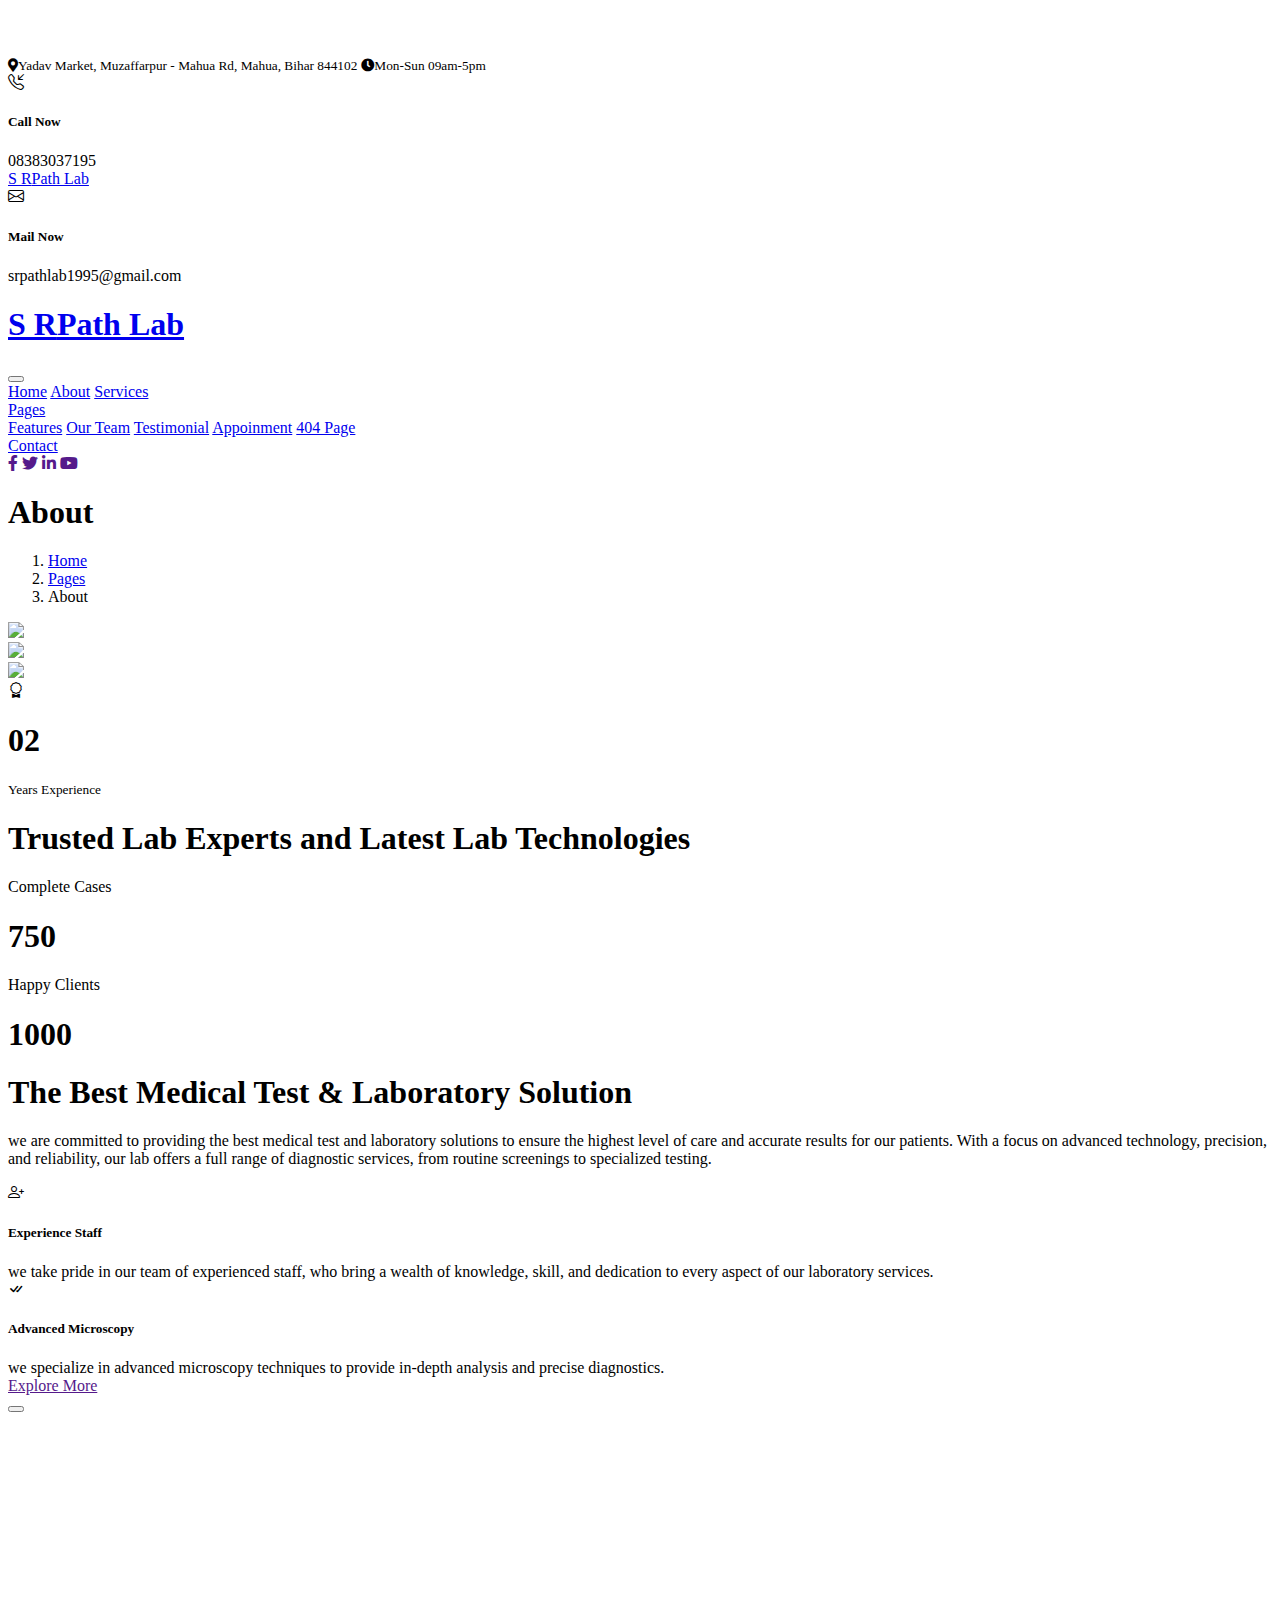
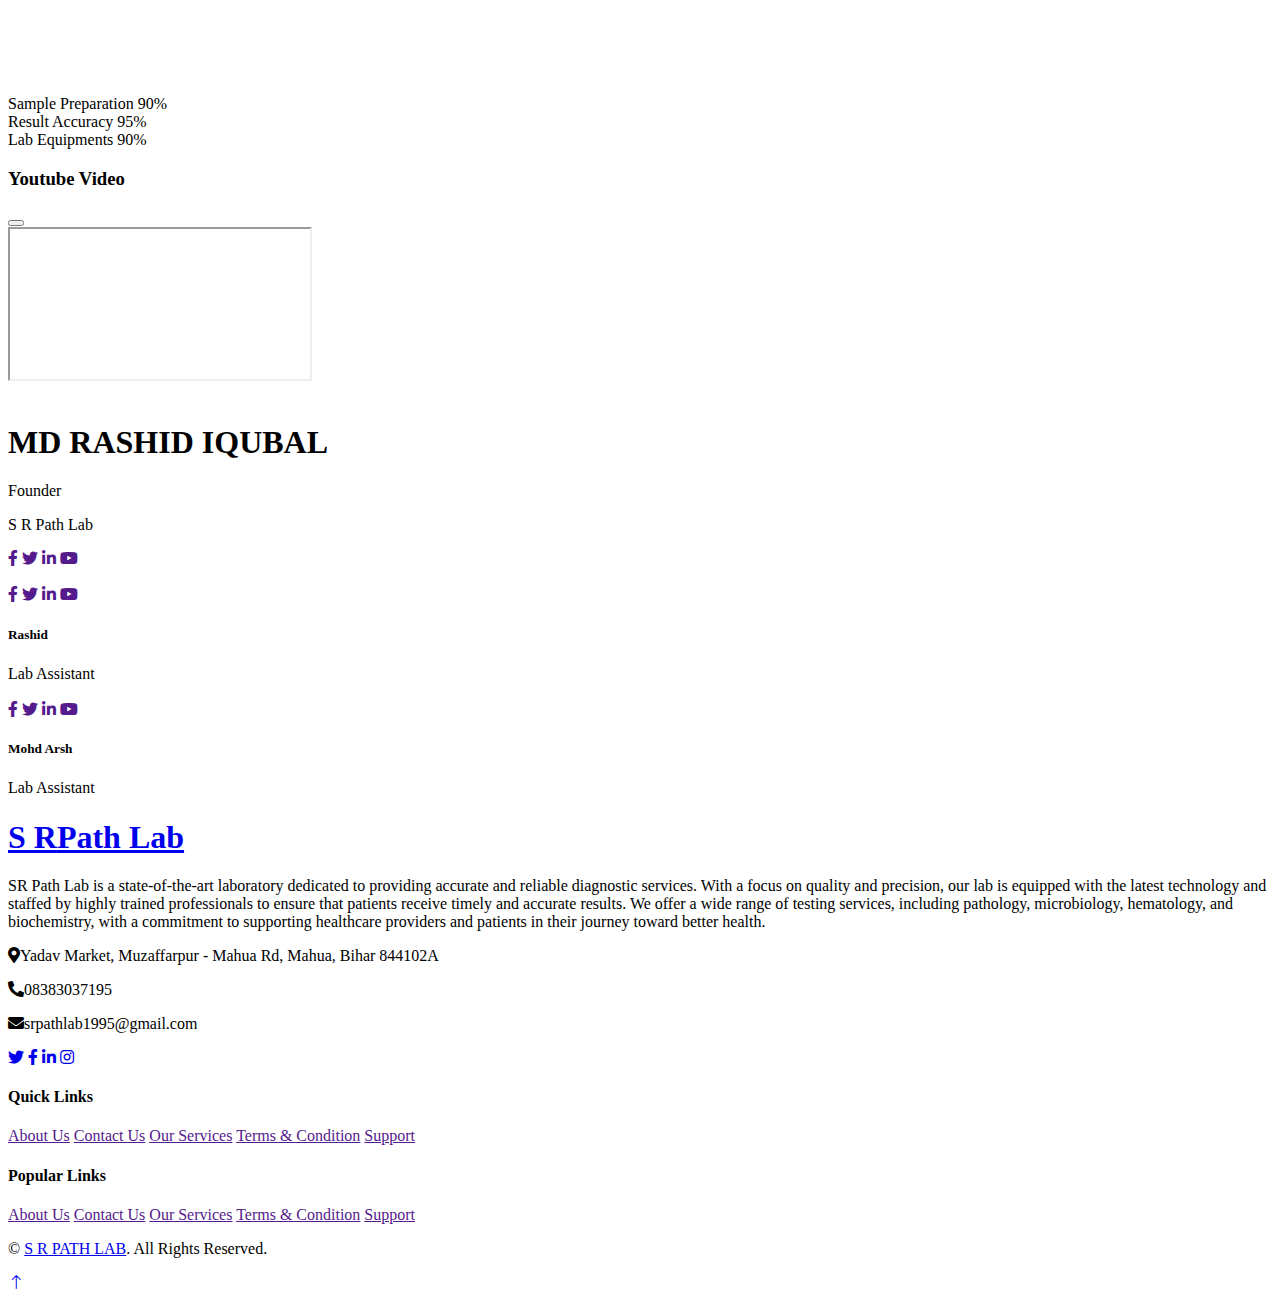
==== about.html @ c2db5947 "nav changes" ====
<!DOCTYPE html>
<html lang="en">

<head>
    <meta charset="utf-8">
    <title>S R Path Lab</title>
    <meta content="width=device-width, initial-scale=1.0" name="viewport">
    <meta content="" name="keywords">
    <meta content="" name="description">

    <!-- Favicon -->
    <link href="img/favicon.ico" rel="icon">

    <!-- Google Web Fonts -->
    <link rel="preconnect" href="https://fonts.googleapis.com">
    <link rel="preconnect" href="https://fonts.gstatic.com" crossorigin>
    <link href="https://fonts.googleapis.com/css2?family=Roboto:wght@400;500&family=Red+Rose:wght@600;700&display=swap"
        rel="stylesheet">

    <!-- Icon Font Stylesheet -->
    <link href="https://cdnjs.cloudflare.com/ajax/libs/font-awesome/5.10.0/css/all.min.css" rel="stylesheet">
    <link rel="stylesheet" href="https://cdn.jsdelivr.net/npm/bootstrap-icons@1.10.4/font/bootstrap-icons.css">

    <!-- Libraries Stylesheet -->
    <link href="lib/animate/animate.min.css" rel="stylesheet">
    <link href="lib/owlcarousel/assets/owl.carousel.min.css" rel="stylesheet">

    <!-- Customized Bootstrap Stylesheet -->
    <link href="css/bootstrap.min.css" rel="stylesheet">

    <!-- Template Stylesheet -->
    <link href="css/style.css" rel="stylesheet">
</head>

<body>
    <!-- Spinner Start -->
    <div id="spinner"
        class="show bg-white position-fixed translate-middle w-100 vh-100 top-50 start-50 d-flex align-items-center justify-content-center">
        <div class="spinner-border text-primary" role="status" style="width: 3rem; height: 3rem;"></div>
    </div>
    <!-- Spinner End -->


    <!-- Topbar Start -->
    <div class="container-fluid py-2 d-none d-lg-flex">
        <div class="container">
            <div class="d-flex justify-content-between">
                <div>
                    <small class="me-3"><i class="fa fa-map-marker-alt me-2"></i>Yadav Market, Muzaffarpur - Mahua Rd, Mahua, Bihar 844102</small>
                    <small class="me-3"><i class="fa fa-clock me-2"></i>Mon-Sun 09am-5pm</small>
                </div>

            </div>
        </div>
    </div>
    <!-- Topbar End -->


    <!-- Brand Start -->
    <div class="container-fluid bg-primary text-white pt-4 pb-5 d-none d-lg-flex">
        <div class="container pb-2">
            <div class="d-flex align-items-center justify-content-between">
                <div class="d-flex">
                    <i class="bi bi-telephone-inbound fs-2"></i>
                    <div class="ms-3">
                        <h5 class="text-white mb-0">Call Now</h5>
                        <span>08383037195</span>
                    </div>
                </div>
                <a href="index.html" class="h1 text-white mb-0">S R<span class="text-dark">Path Lab</span></a>
                <div class="d-flex">
                    <i class="bi bi-envelope fs-2"></i>
                    <div class="ms-3">
                        <h5 class="text-white mb-0">Mail Now</h5>
                        <span>srpathlab1995@gmail.com</span>
                    </div>
                </div>
            </div>
        </div>
    </div>
    <!-- Brand End -->


    <!-- Navbar Start -->
    <div class="container-fluid sticky-top">
        <div class="container">
            <nav class="navbar navbar-expand-lg navbar-light bg-white py-lg-0 px-lg-3">
                <a href="index.html" class="navbar-brand d-lg-none">
                    <h1 class="text-primary m-0">S R<span class="text-dark">Path Lab</span></h1>
                </a>
                <button type="button" class="navbar-toggler me-0" data-bs-toggle="collapse"
                        data-bs-target="#navbarCollapse">
                    <span class="navbar-toggler-icon"></span>
                </button>
                <div class="collapse navbar-collapse" id="navbarCollapse">
                    <div class="navbar-nav">
                        <a href="index.html" class="nav-item nav-link active">Home</a>
                        <a href="about.html" class="nav-item nav-link">About</a>
                        <a href="service.html" class="nav-item nav-link">Services</a>
                        <div class="nav-item dropdown">
                            <a href="#" class="nav-link dropdown-toggle" data-bs-toggle="dropdown">Pages</a>
                            <div class="dropdown-menu bg-light m-0">
                                <a href="feature.html" class="dropdown-item">Features</a>
                                <a href="team.html" class="dropdown-item">Our Team</a>
                                <a href="testimonial.html" class="dropdown-item">Testimonial</a>
                                <a href="appoinment.html" class="dropdown-item">Appoinment</a>
                                <a href="404.html" class="dropdown-item">404 Page</a>
                            </div>
                        </div>
                        <a href="contact.html" class="nav-item nav-link">Contact</a>
                    </div>
                    <div class="ms-auto d-none d-lg-flex">
                        <a class="btn btn-sm-square btn-primary ms-2" href=""><i class="fab fa-facebook-f"></i></a>
                        <a class="btn btn-sm-square btn-primary ms-2" href=""><i class="fab fa-twitter"></i></a>
                        <a class="btn btn-sm-square btn-primary ms-2" href=""><i class="fab fa-linkedin-in"></i></a>
                        <a class="btn btn-sm-square btn-primary ms-2" href=""><i class="fab fa-youtube"></i></a>
                    </div>
                </div>
            </nav>
        </div>
    </div>
    <!-- Navbar End -->



    <!-- Page Header Start -->
    <div class="container-fluid page-header py-5 mb-5 wow fadeIn" data-wow-delay="0.1s">
        <div class="container text-center py-5 mt-4">
            <h1 class="display-2 text-white mb-3 animated slideInDown">About</h1>
            <nav aria-label="breadcrumb animated slideInDown">
                <ol class="breadcrumb justify-content-center mb-0">
                    <li class="breadcrumb-item"><a href="#">Home</a></li>
                    <li class="breadcrumb-item"><a href="#">Pages</a></li>
                    <li class="breadcrumb-item" aria-current="page">About</li>
                </ol>
            </nav>
        </div>
    </div>
    <!-- Page Header End -->


    <!-- About Start -->
    <div class="container-fluid py-5">
        <div class="container">
            <div class="row g-5">
                <div class="col-lg-6 wow fadeIn" data-wow-delay="0.1s">
                    <div class="row g-0">
                        <div class="col-6">
                            <img class="img-fluid" src="img/about-1.jpg">
                        </div>
                        <div class="col-6">
                            <img class="img-fluid" src="img/about-2.jpg">
                        </div>
                        <div class="col-6">
                            <img class="img-fluid" src="img/about-3.jpg">
                        </div>
                        <div class="col-6">
                            <div class="bg-primary w-100 h-100 mt-n5 ms-n5 d-flex flex-column align-items-center justify-content-center">
                                <div class="icon-box-light">
                                    <i class="bi bi-award text-dark"></i>
                                </div>
                                <h1 class="display-1 text-white mb-0" data-toggle="counter-up">02</h1>
                                <small class="fs-5 text-white">Years Experience</small>
                            </div>
                        </div>
                    </div>
                </div>
                <div class="col-lg-6 wow fadeIn" data-wow-delay="0.5s">
                    <h1 class="display-6 mb-4">Trusted Lab Experts and Latest Lab Technologies</h1>

                    <div class="row g-4 g-sm-5 justify-content-center">

                    </div>
                    <div class="col-sm-6 text-start">
                        <div class="about-fact btn-square flex-column rounded-circle bg-secondary me-sm-auto">
                            <p class="text-white mb-0">Complete Cases</p>
                            <h1 class="text-white mb-0" data-toggle="counter-up">750</h1>
                        </div>
                    </div>
                    <div class="col-sm-6">
                        <div class="about-fact mt-n130 btn-square flex-column rounded-circle bg-dark mx-sm-auto">
                            <p class="text-white mb-0">Happy Clients</p>
                            <h1 class="text-white mb-0" data-toggle="counter-up">1000</h1>
                        </div>
                    </div>
                </div>
            </div>
        </div>
    </div>
    </div>
    <!-- About End -->


    <!-- Features Start -->
    <div class="container-fluid feature mt-5 wow fadeInUp" data-wow-delay="0.1s">
        <div class="container">
            <div class="row g-0">
                <div class="col-lg-6 pt-lg-5">
                    <div class="bg-white p-5 mt-lg-5">
                        <h1 class="display-6 mb-4 wow fadeIn" data-wow-delay="0.3s">The Best Medical Test & Laboratory Solution</h1>
                        <p class="mb-4 wow fadeIn" data-wow-delay="0.4s"> we are committed to providing the best medical test and laboratory solutions to ensure the highest level of care and accurate results for our patients. With a focus on advanced technology, precision, and reliability, our lab offers a full range of diagnostic services, from routine screenings to specialized testing. </p>
                        <div class="row g-5 pt-2 mb-5">
                            <div class="col-sm-6 wow fadeIn" data-wow-delay="0.3s">
                                <div class="icon-box-primary mb-4">
                                    <i class="bi bi-person-plus text-dark"></i>
                                </div>
                                <h5 class="mb-3">Experience Staff</h5>
                                <span> we take pride in our team of experienced staff, who bring a wealth of knowledge, skill, and dedication to every aspect of our laboratory services. </span>
                            </div>
                            <div class="col-sm-6 wow fadeIn" data-wow-delay="0.4s">
                                <div class="icon-box-primary mb-4">
                                    <i class="bi bi-check-all text-dark"></i>
                                </div>
                                <h5 class="mb-3">Advanced Microscopy</h5>
                                <span>we specialize in advanced microscopy techniques to provide in-depth analysis and precise diagnostics. </span>
                            </div>
                        </div>
                        <a class="btn btn-primary py-3 px-5 wow fadeIn" data-wow-delay="0.5s" href="">Explore More</a>
                    </div>
                </div>
                <div class="col-lg-6">
                    <div class="row h-100 align-items-end">
                        <div class="col-12 wow fadeIn" data-wow-delay="0.3s">
                            <div class="d-flex align-items-center justify-content-center" style="min-height: 300px;">
                                <button type="button" class="btn-play" data-bs-toggle="modal"
                                        data-src="https://www.youtube.com/embed/DWRcNpR6Kdc" data-bs-target="#videoModal">
                                    <span></span>
                                </button>
                            </div>
                        </div>
                        <div class="col-12">
                            <div class="bg-primary p-5">
                                <div class="experience mb-4 wow fadeIn" data-wow-delay="0.3s">
                                    <div class="d-flex justify-content-between mb-2">
                                        <span class="text-white">Sample Preparation</span>
                                        <span class="text-white">90%</span>
                                    </div>
                                    <div class="progress">
                                        <div class="progress-bar bg-dark" role="progressbar" aria-valuenow="90" aria-valuemin="0" aria-valuemax="100"></div>
                                    </div>
                                </div>
                                <div class="experience mb-4 wow fadeIn" data-wow-delay="0.4s">
                                    <div class="d-flex justify-content-between mb-2">
                                        <span class="text-white">Result Accuracy</span>
                                        <span class="text-white">95%</span>
                                    </div>
                                    <div class="progress">
                                        <div class="progress-bar bg-dark" role="progressbar" aria-valuenow="95" aria-valuemin="0" aria-valuemax="100"></div>
                                    </div>
                                </div>
                                <div class="experience mb-0 wow fadeIn" data-wow-delay="0.5s">
                                    <div class="d-flex justify-content-between mb-2">
                                        <span class="text-white">Lab Equipments</span>
                                        <span class="text-white">90%</span>
                                    </div>
                                    <div class="progress">
                                        <div class="progress-bar bg-dark" role="progressbar" aria-valuenow="90" aria-valuemin="0" aria-valuemax="100"></div>
                                    </div>
                                </div>
                            </div>
                        </div>
                    </div>
                </div>
            </div>
        </div>
    </div>
    <!-- Features End -->


    <!-- Video Modal Start -->
    <div class="modal modal-video fade" id="videoModal" tabindex="-1" aria-labelledby="exampleModalLabel"
        aria-hidden="true">
        <div class="modal-dialog">
            <div class="modal-content rounded-0">
                <div class="modal-header">
                    <h3 class="modal-title" id="exampleModalLabel">Youtube Video</h3>
                    <button type="button" class="btn-close" data-bs-dismiss="modal" aria-label="Close"></button>
                </div>
                <div class="modal-body">
                    <!-- 16:9 aspect ratio -->
                    <div class="ratio ratio-16x9">
                        <iframe class="embed-responsive-item" src="" id="video" allowfullscreen
                            allowscriptaccess="always" allow="autoplay"></iframe>
                    </div>
                </div>
            </div>
        </div>
    </div>
    <!-- Video Modal End -->


    <!-- Team Start -->
    <div class="container-fluid container-team py-5">
        <div class="container pb-5">
            <div class="row g-5 align-items-center mb-5">
                <div class="col-md-6 wow fadeIn" data-wow-delay="0.3s">
                    <img class="img-fluid w-100" src="img/team-1.jpg" alt="">
                </div>
                <div class="col-md-6 wow fadeIn" data-wow-delay="0.5s">
                    <h1 class="display-6 mb-3">MD RASHID IQUBAL</h1>
                    <p class="mb-1">Founder</p>
                    <p class="mb-5">S R Path Lab </p>

                    <div class="d-flex">
                        <a class="btn btn-lg-square btn-primary me-2" href=""><i class="fab fa-facebook-f"></i></a>
                        <a class="btn btn-lg-square btn-primary me-2" href=""><i class="fab fa-twitter"></i></a>
                        <a class="btn btn-lg-square btn-primary me-2" href=""><i class="fab fa-linkedin-in"></i></a>
                        <a class="btn btn-lg-square btn-primary me-2" href=""><i class="fab fa-youtube"></i></a>
                    </div>
                </div>
            </div>
            <div class="row g-4">
                <div class="col-lg-3 col-md-6 wow fadeInUp" data-wow-delay="0.1s">
                    <div class="team-item">
                        <div class="position-relative overflow-hidden">
                            <img class="img-fluid w-100" src="img/team-2.jpg" alt="">
                            <div class="team-social">
                                <a class="btn btn-square btn-light mx-1" href=""><i class="fab fa-facebook-f"></i></a>
                                <a class="btn btn-square btn-light mx-1" href=""><i class="fab fa-twitter"></i></a>
                                <a class="btn btn-square btn-light mx-1" href=""><i class="fab fa-linkedin-in"></i></a>
                                <a class="btn btn-square btn-light mx-1" href=""><i class="fab fa-youtube"></i></a>
                            </div>
                        </div>
                        <div class="text-center p-4">
                            <h5 class="mb-1">Rashid</h5>
                            <span>Lab Assistant</span>
                        </div>
                    </div>
                </div>
                <div class="col-lg-3 col-md-6 wow fadeInUp" data-wow-delay="0.3s">
                    <div class="team-item">
                        <div class="position-relative overflow-hidden">
                            <img class="img-fluid w-100" src="img/team-3.jpg" alt="">
                            <div class="team-social">
                                <a class="btn btn-square btn-light mx-1" href=""><i class="fab fa-facebook-f"></i></a>
                                <a class="btn btn-square btn-light mx-1" href=""><i class="fab fa-twitter"></i></a>
                                <a class="btn btn-square btn-light mx-1" href=""><i class="fab fa-linkedin-in"></i></a>
                                <a class="btn btn-square btn-light mx-1" href=""><i class="fab fa-youtube"></i></a>
                            </div>
                        </div>
                        <div class="text-center p-4">
                            <h5 class="mb-1">Mohd Arsh</h5>
                            <span>Lab Assistant</span>
                        </div>
                    </div>
                </div>


            </div>
        </div>
    </div>
    </div>
    </div>
    <!-- Team End -->


    <!-- Footer Start -->
    <div class="container-fluid footer position-relative bg-dark text-white-50 py-5 wow fadeIn" data-wow-delay="0.1s">
        <div class="container">
            <div class="row g-5 py-5">
                <div class="col-lg-6 pe-lg-5">
                    <a href="index.html" class="navbar-brand">
                        <h1 class="h1 text-primary mb-0">S R<span class="text-white">Path Lab</span></h1>
                    </a>
                    <p class="fs-5 mb-4">SR Path Lab is a state-of-the-art laboratory dedicated to providing accurate and reliable diagnostic services. With a focus on quality and precision, our lab is equipped with the latest technology and staffed by highly trained professionals to ensure that patients receive timely and accurate results. We offer a wide range of testing services, including pathology, microbiology, hematology, and biochemistry, with a commitment to supporting healthcare providers and patients in their journey toward better health.</p>
                    <p><i class="fa fa-map-marker-alt me-2"></i>Yadav Market, Muzaffarpur - Mahua Rd, Mahua, Bihar 844102A</p>
                    <p><i class="fa fa-phone-alt me-2"></i>08383037195</p>
                    <p><i class="fa fa-envelope me-2"></i>srpathlab1995@gmail.com</p>
                    <div class="d-flex mt-4">
                        <a class="btn btn-lg-square btn-primary me-2" href="#"><i class="fab fa-twitter"></i></a>
                        <a class="btn btn-lg-square btn-primary me-2" href="#"><i class="fab fa-facebook-f"></i></a>
                        <a class="btn btn-lg-square btn-primary me-2" href="#"><i class="fab fa-linkedin-in"></i></a>
                        <a class="btn btn-lg-square btn-primary me-2" href="#"><i class="fab fa-instagram"></i></a>
                    </div>
                </div>
                <div class="col-lg-6 ps-lg-5">
                    <div class="row g-5">
                        <div class="col-sm-6">
                            <h4 class="text-light mb-4">Quick Links</h4>
                            <a class="btn btn-link" href="">About Us</a>
                            <a class="btn btn-link" href="">Contact Us</a>
                            <a class="btn btn-link" href="">Our Services</a>
                            <a class="btn btn-link" href="">Terms & Condition</a>
                            <a class="btn btn-link" href="">Support</a>
                        </div>
                        <div class="col-sm-6">
                            <h4 class="text-light mb-4">Popular Links</h4>
                            <a class="btn btn-link" href="">About Us</a>
                            <a class="btn btn-link" href="">Contact Us</a>
                            <a class="btn btn-link" href="">Our Services</a>
                            <a class="btn btn-link" href="">Terms & Condition</a>
                            <a class="btn btn-link" href="">Support</a>
                        </div>

                    </div>
                </div>
            </div>
        </div>
    </div>
    </div>
    </div>
    <!-- Footer End -->


    <!-- Copyright Start -->
    <div class="container-fluid copyright bg-dark text-white-50 py-4">
        <div class="container">
            <div class="row">
                <div class="col-md-6 text-center text-md-start">
                    <p class="mb-0">&copy; <a href="#">S R PATH LAB</a>. All Rights Reserved.</p>
                </div>

            </div>
        </div>
    </div>
    <!-- Copyright End -->


    <!-- Back to Top -->
    <a href="#" class="btn btn-lg btn-primary btn-lg-square rounded-circle back-to-top"><i class="bi bi-arrow-up"></i></a>


    <!-- JavaScript Libraries -->
    <script src="https://ajax.googleapis.com/ajax/libs/jquery/3.6.1/jquery.min.js"></script>
    <script src="https://cdn.jsdelivr.net/npm/bootstrap@5.0.0/dist/js/bootstrap.bundle.min.js"></script>
    <script src="lib/wow/wow.min.js"></script>
    <script src="lib/easing/easing.min.js"></script>
    <script src="lib/waypoints/waypoints.min.js"></script>
    <script src="lib/counterup/counterup.min.js"></script>
    <script src="lib/owlcarousel/owl.carousel.min.js"></script>

    <!-- Template Javascript -->
    <script src="js/main.js"></script>
</body>

</html>
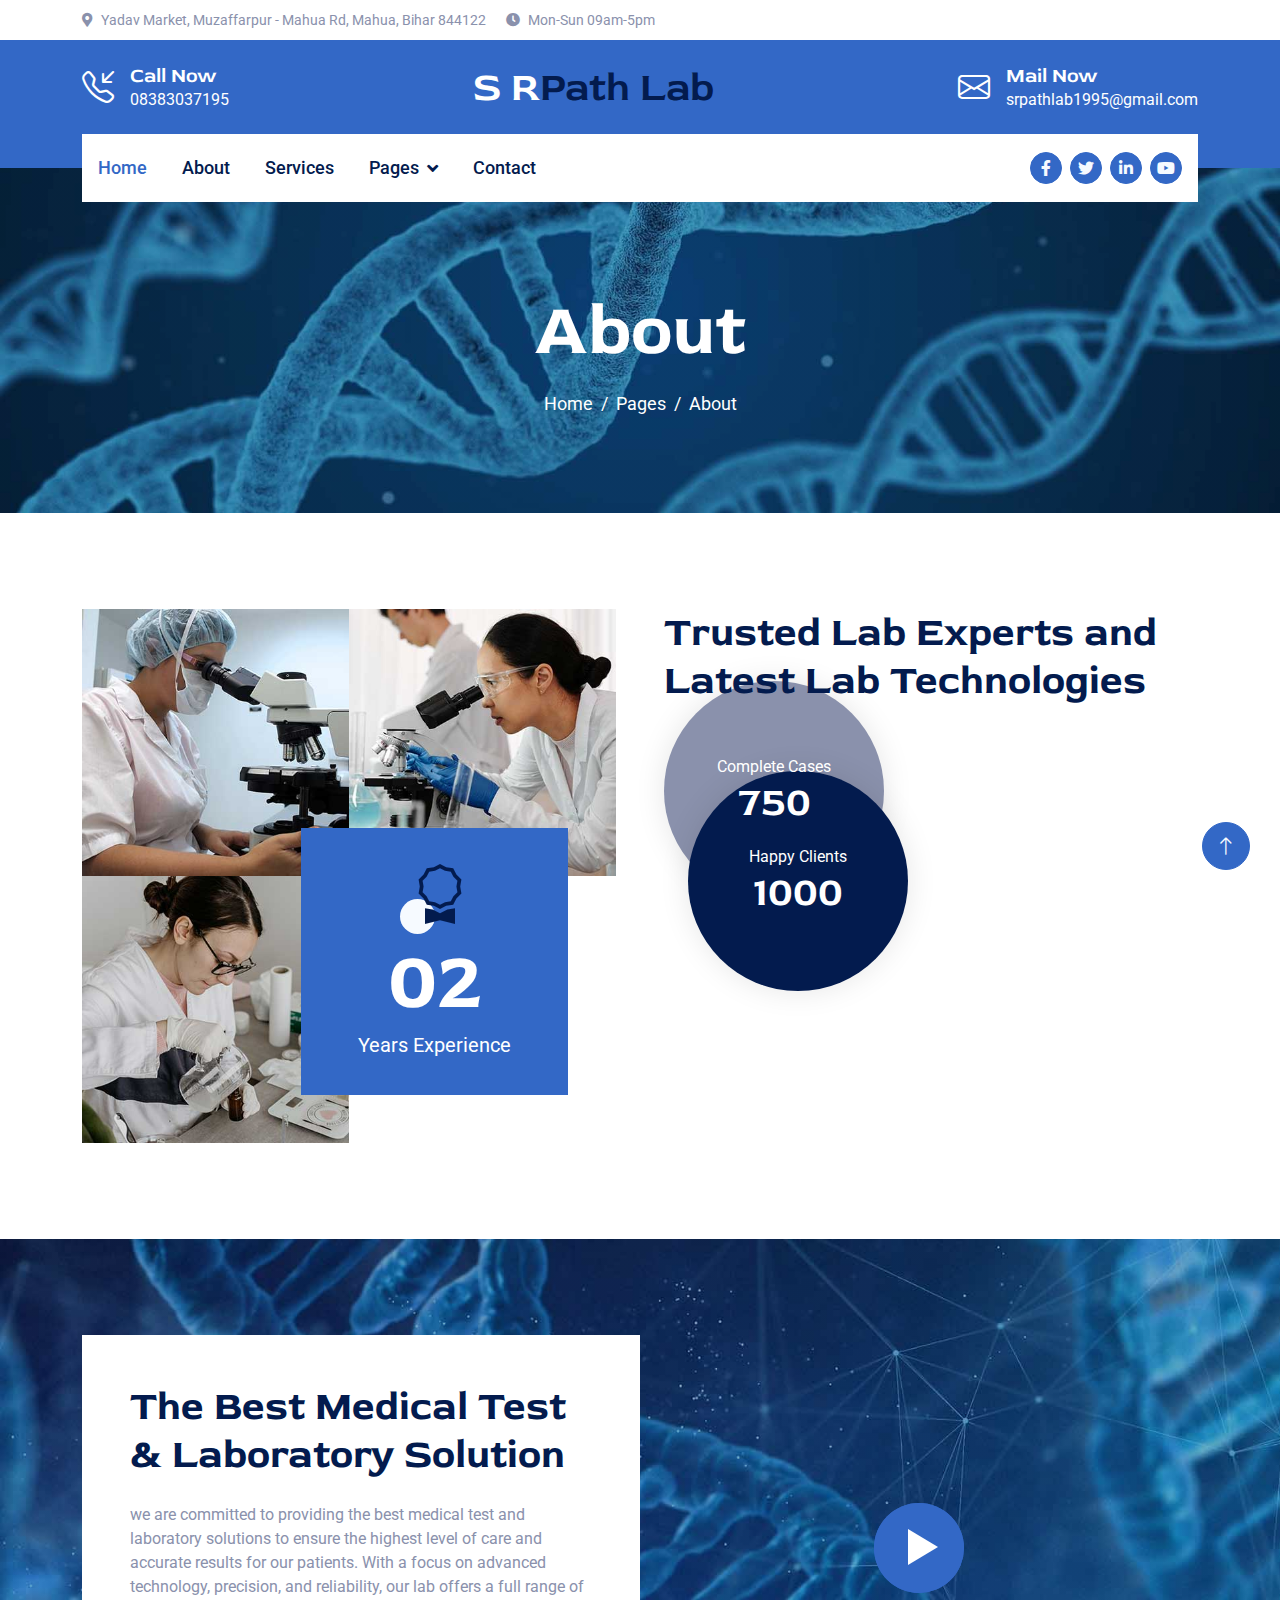
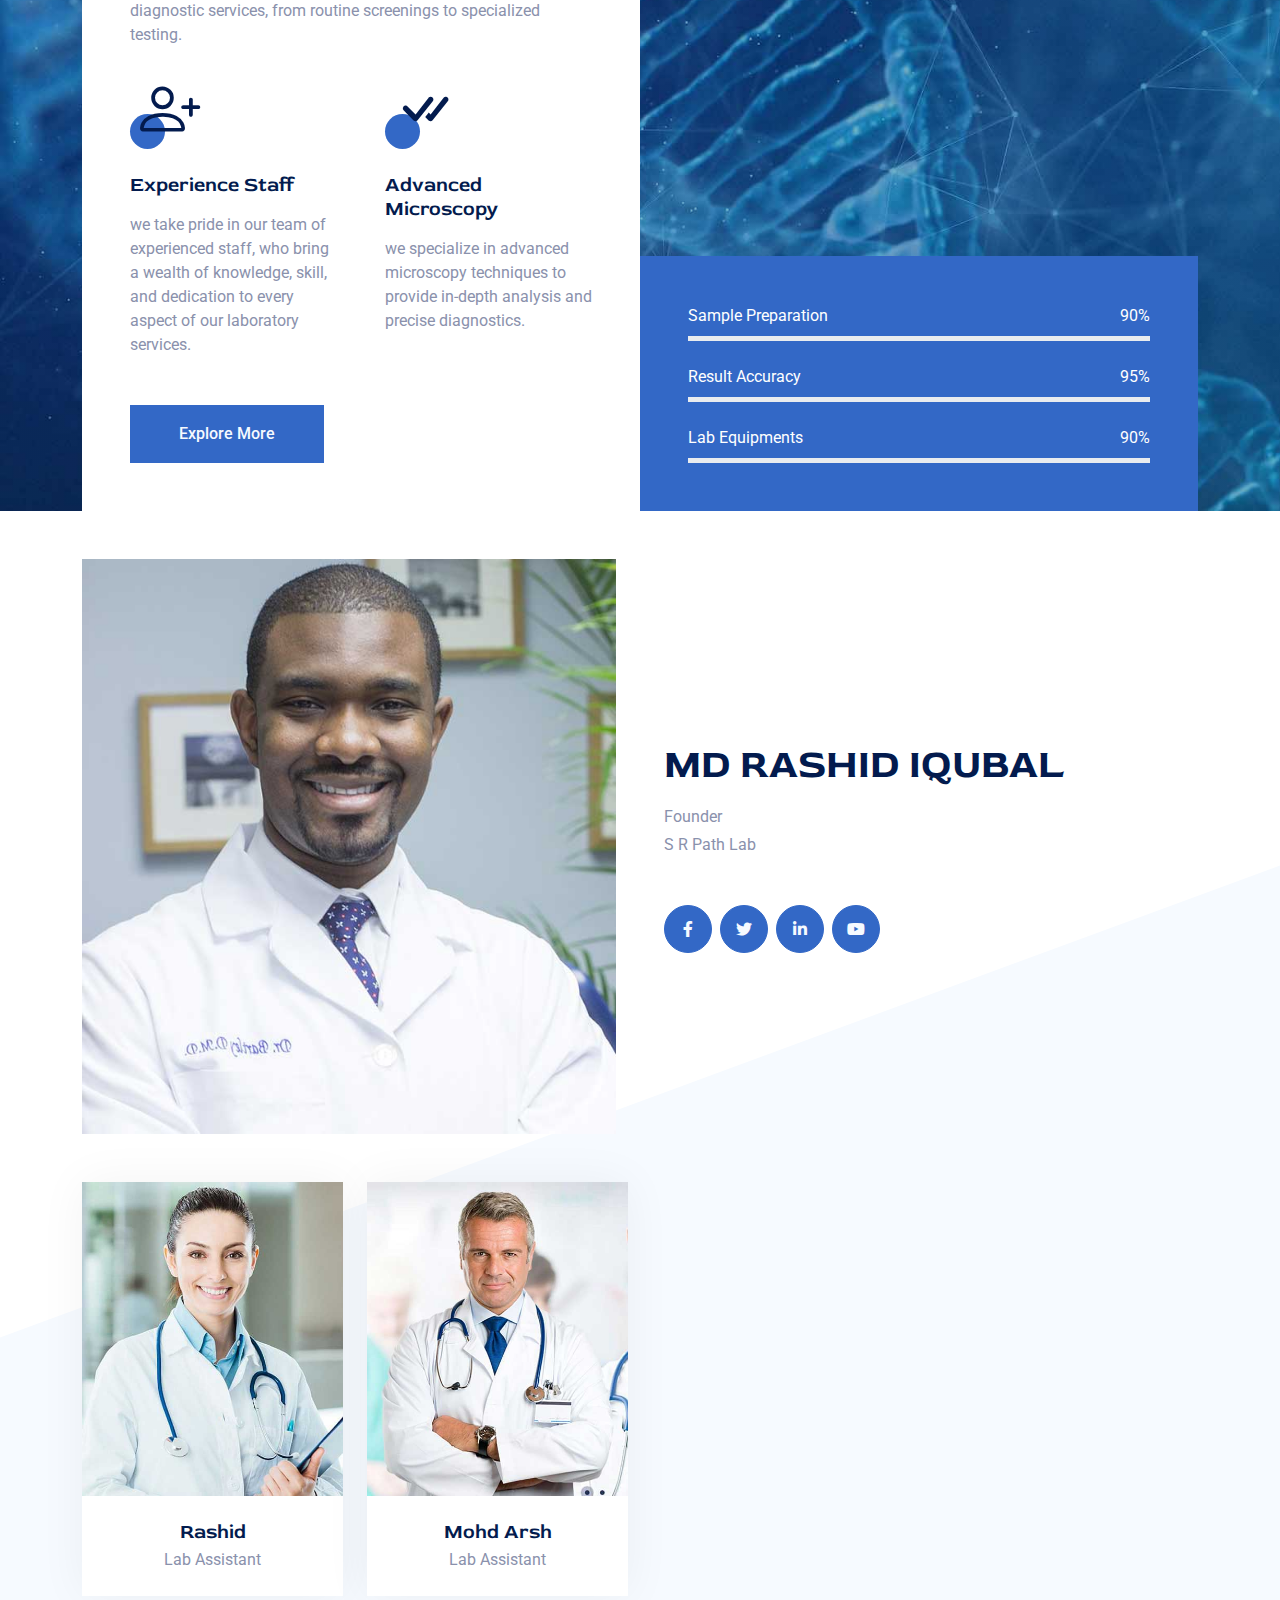
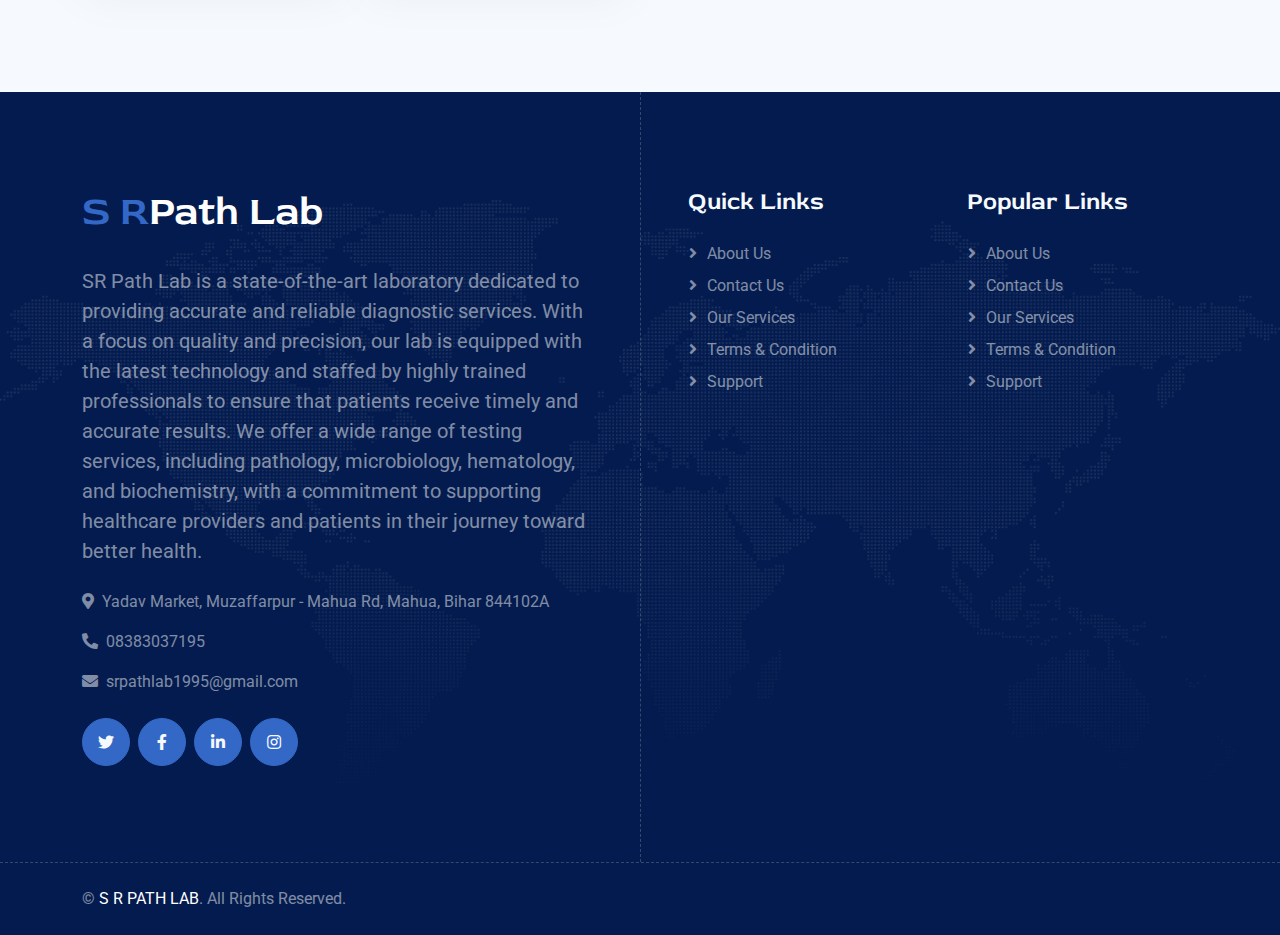
==== commit c9246a3a: "pin code updation" ====
--- a/about.html
+++ b/about.html
@@ -46,7 +46,7 @@
         <div class="container">
             <div class="d-flex justify-content-between">
                 <div>
-                    <small class="me-3"><i class="fa fa-map-marker-alt me-2"></i>Yadav Market, Muzaffarpur - Mahua Rd, Mahua, Bihar 844102</small>
+                    <small class="me-3"><i class="fa fa-map-marker-alt me-2"></i>Yadav Market, Muzaffarpur - Mahua Rd, Mahua, Bihar 844122</small>
                     <small class="me-3"><i class="fa fa-clock me-2"></i>Mon-Sun 09am-5pm</small>
                 </div>
 
--- a/css/style.css
+++ b/css/style.css
@@ -0,0 +1,607 @@
+/********** Template CSS **********/
+
+.back-to-top {
+    position: fixed;
+    display: none;
+    right: 30px;
+    bottom: 30px;
+    z-index: 99;
+}
+
+.fw-medium {
+    font-weight: 500;
+}
+
+
+/*** Spinner ***/
+#spinner {
+    opacity: 0;
+    visibility: hidden;
+    transition: opacity .5s ease-out, visibility 0s linear .5s;
+    z-index: 99999;
+}
+
+#spinner.show {
+    transition: opacity .5s ease-out, visibility 0s linear 0s;
+    visibility: visible;
+    opacity: 1;
+}
+
+
+/*** Button ***/
+.btn {
+    transition: .5s;
+    font-weight: 500;
+}
+
+.btn-primary,
+.btn-outline-primary:hover {
+    color: var(--bs-light);
+}
+
+.btn-secondary,
+.btn-outline-secondary:hover {
+    color: var(--bs-dark);
+}
+
+.btn-square {
+    width: 38px;
+    height: 38px;
+}
+
+.btn-sm-square {
+    width: 32px;
+    height: 32px;
+}
+
+.btn-lg-square {
+    width: 48px;
+    height: 48px;
+}
+
+.btn-square,
+.btn-sm-square,
+.btn-lg-square {
+    padding: 0;
+    display: flex;
+    align-items: center;
+    justify-content: center;
+    border-radius: 50px;
+    font-weight: normal;
+}
+
+.icon-box-primary,
+.icon-box-light {
+    position: relative;
+    padding: 0 0 10px 10px;
+    z-index: 1;
+}
+
+.icon-box-primary i,
+.icon-box-light i {
+    font-size: 60px;
+    line-height: 0;
+}
+
+.icon-box-primary::before,
+.icon-box-light::before {
+    position: absolute;
+    content: "";
+    width: 35px;
+    height: 35px;
+    left: 0;
+    bottom: 0;
+    border-radius: 35px;
+    transition: .5s;
+    z-index: -1;
+}
+
+.icon-box-primary::before {
+    background: var(--bs-primary);
+}
+
+.icon-box-light::before {
+    background: var(--bs-light);
+}
+
+
+/*** Navbar ***/
+.sticky-top {
+    top: -100px;
+    transition: .5s;
+}
+
+.navbar .navbar-nav .nav-link {
+    margin-right: 35px;
+    padding: 20px 0;
+    color: var(--bs-dark);
+    font-size: 18px;
+    font-weight: 500;
+    outline: none;
+}
+
+.navbar .navbar-nav .nav-link:hover,
+.navbar .navbar-nav .nav-link.active {
+    color: var(--bs-primary);
+}
+
+.navbar .dropdown-toggle::after {
+    border: none;
+    content: "\f107";
+    font-family: "Font Awesome 5 Free";
+    font-weight: 900;
+    vertical-align: middle;
+    margin-left: 8px;
+}
+
+@media (max-width: 991.98px) {
+    .navbar .navbar-nav .nav-link  {
+        margin-right: 0;
+        padding: 10px 0;
+    }
+
+    .navbar .navbar-nav {
+        margin-top: 15px;
+        border-top: 1px solid #EEEEEE;
+    }
+}
+
+@media (min-width: 992px) {
+    .sticky-top {
+        margin-top: -34px;
+    }
+
+    .navbar {
+        height: 68px;
+    }
+
+    .navbar .nav-item .dropdown-menu {
+        display: block;
+        border: none;
+        margin-top: 0;
+        top: 150%;
+        opacity: 0;
+        visibility: hidden;
+        transition: .5s;
+    }
+
+    .navbar .nav-item:hover .dropdown-menu {
+        top: 100%;
+        visibility: visible;
+        transition: .5s;
+        opacity: 1;
+    }
+}
+
+
+/*** Header ***/
+@media (min-width: 992px) {
+    .header-carousel,
+    .page-header {
+        margin-top: -34px;
+    }
+}
+
+.carousel-caption {
+    top: 0;
+    left: 0;
+    right: 0;
+    bottom: 0;
+    display: flex;
+    align-items: center;
+    background: rgba(3, 27, 78, .3);
+    z-index: 1;
+}
+
+.carousel-control-prev,
+.carousel-control-next {
+    width: 15%;
+}
+
+.carousel-control-prev-icon,
+.carousel-control-next-icon {
+    width: 3.5rem;
+    height: 3.5rem;
+    border-radius: 3.5rem;
+    background-color: var(--bs-primary);
+    border: 15px solid var(--bs-primary);
+}
+
+@media (max-width: 767.98px) {
+    #header-carousel .carousel-item {
+        position: relative;
+        min-height: 450px;
+    }
+    
+    #header-carousel .carousel-item img {
+        position: absolute;
+        width: 100%;
+        height: 100%;
+        object-fit: cover;
+    }
+}
+
+.page-header {
+    background: linear-gradient(rgba(3, 27, 78, .3), rgba(3, 27, 78, .3)), url(../img/testimonial.jpg) center center no-repeat;
+    background-size: cover;
+}
+
+.page-header .breadcrumb-item+.breadcrumb-item::before {
+    color: var(--bs-white);
+}
+
+.page-header .breadcrumb-item,
+.page-header .breadcrumb-item a {
+    font-size: 18px;
+    color: var(--bs-white);
+}
+
+
+/*** Features ***/
+.feature {
+    background: linear-gradient(rgba(3, 27, 78, .3), rgba(3, 27, 78, .3)), url(../img/feature.jpg) left center no-repeat;
+    background-size: cover;
+}
+
+.feature-row {
+    box-shadow: 0 0 45px rgba(0, 0, 0, .08);
+}
+
+.feature-item {
+    border-color: rgba(0, 0, 0, .03) !important;
+}
+
+.experience .progress {
+    height: 5px;
+}
+
+.experience .progress .progress-bar {
+    width: 0px;
+    transition: 3s;
+}
+
+.experience .nav-pills .nav-link {
+    color: var(--dark);
+}
+
+.experience .nav-pills .nav-link.active {
+    color: #FFFFFF;
+}
+
+.experience .tab-content hr {
+    width: 30px;
+}
+
+
+/*** About ***/
+.about-fact {
+    width: 220px;
+    height: 220px;
+    box-shadow: 0 0 30px rgba(0, 0, 0, .1);
+}
+
+@media (min-width: 576px) {
+    .about-fact.mt-n130 {
+        margin-top: -130px;
+    }
+}
+
+.btn-play {
+    position: relative;
+    display: block;
+    box-sizing: content-box;
+    width: 36px;
+    height: 46px;
+    border-radius: 100%;
+    border: none;
+    outline: none !important;
+    padding: 18px 20px 20px 28px;
+    background: var(--bs-primary);
+}
+
+.btn-play:before {
+    content: "";
+    position: absolute;
+    z-index: 0;
+    left: 50%;
+    top: 50%;
+    transform: translateX(-50%) translateY(-50%);
+    display: block;
+    width: 90px;
+    height: 90px;
+    background: var(--bs-primary);
+    border-radius: 100%;
+    animation: pulse-border 1500ms ease-out infinite;
+}
+
+.btn-play:after {
+    content: "";
+    position: absolute;
+    z-index: 1;
+    left: 50%;
+    top: 50%;
+    transform: translateX(-50%) translateY(-50%);
+    display: block;
+    width: 90px;
+    height: 90px;
+    background: var(--bs-primary);
+    border-radius: 100%;
+    transition: all 200ms;
+}
+
+.btn-play span {
+    display: block;
+    position: relative;
+    z-index: 3;
+    width: 0;
+    height: 0;
+    left: 3px;
+    border-left: 30px solid #FFFFFF;
+    border-top: 18px solid transparent;
+    border-bottom: 18px solid transparent;
+}
+
+@keyframes pulse-border {
+    0% {
+        transform: translateX(-50%) translateY(-50%) translateZ(0) scale(1);
+        opacity: 1;
+    }
+
+    100% {
+        transform: translateX(-50%) translateY(-50%) translateZ(0) scale(2);
+        opacity: 0;
+    }
+}
+
+.modal-video .modal-dialog {
+    position: relative;
+    max-width: 800px;
+    margin: 60px auto 0 auto;
+}
+
+.modal-video .modal-body {
+    position: relative;
+    padding: 0px;
+}
+
+.modal-video .close {
+    position: absolute;
+    width: 30px;
+    height: 30px;
+    right: 0px;
+    top: -30px;
+    z-index: 999;
+    font-size: 30px;
+    font-weight: normal;
+    color: #FFFFFF;
+    background: #000000;
+    opacity: 1;
+}
+
+
+/*** Service ***/
+.container-service {
+    position: relative;
+}
+
+.container-service::before {
+    position: absolute;
+    content: '';
+    background: var(--bs-light);
+    width: 100%;
+    height: 100%;
+    left: 0px;
+    top: 0px;
+    clip-path: polygon(0 0, 100% 0, 100% 30%, 0 70%);
+    z-index: -1;
+}
+
+.service-item {
+    position: relative;
+    height: 100%;
+    padding: 45px 30px;
+    background: var(--bs-white);
+    box-shadow: 0 0 45px rgba(0, 0, 0, .05);
+}
+
+.service-item::before {
+    position: absolute;
+    content: "";
+    width: 100%;
+    height: 0;
+    left: 0;
+    bottom: 0;
+    transition: .5s;
+    background: var(--bs-primary);
+}
+
+.service-item:hover::before {
+    height: 100%;
+    top: 0;
+}
+
+.service-item * {
+    position: relative;
+    transition: .5s;
+    z-index: 1;
+}
+
+.service-item:hover h5,
+.service-item:hover p {
+    color: var(--bs-white);
+}
+
+.service-item:hover .icon-box-primary::before {
+    background: var(--bs-dark);
+}
+
+.service-item:hover .icon-box-primary i {
+    color: var(--bs-white) !important;
+}
+
+
+/*** Team ***/
+.container-team {
+    position: relative;
+}
+
+.container-team::before {
+    position: absolute;
+    content: '';
+    background: var(--bs-light);
+    width: 100%;
+    height: 100%;
+    left: 0px;
+    top: 0px;
+    clip-path: polygon(0 70%, 100% 30%, 100% 100%, 0% 100%);
+    z-index: -1;
+}
+
+.team-item {
+    background: var(--bs-white);
+    box-shadow: 0 0 45px rgba(0, 0, 0, .05);
+}
+
+.team-item .team-social {
+    position: absolute;
+    width: 0;
+    height: 100%;
+    top: 0;
+    right: 0;
+    transition: .5s;
+    background: var(--bs-primary);
+    display: flex;
+    align-items: center;
+    justify-content: center;
+}
+
+.team-item:hover .team-social {
+    width: 100%;
+    left: 0;
+}
+
+.team-item .team-social .btn {
+    opacity: 0;
+    transition: .5s;
+}
+
+.team-item:hover .team-social .btn {
+    opacity: 1;
+}
+
+
+/*** Testimonial ***/
+.testimonial {
+    background: linear-gradient(rgba(3, 27, 78, .3), rgba(3, 27, 78, .3)), url(../img/testimonial.jpg) left center no-repeat;
+    background-size: cover;
+}
+
+.testimonial-item img {
+    width: 60px !important;
+    height: 60px !important;
+    border-radius: 60px;
+}
+
+.testimonial-carousel .owl-nav {
+    position: absolute;
+    top: 0;
+    right: 0;
+    display: flex;
+}
+
+.testimonial-carousel .owl-nav .owl-prev,
+.testimonial-carousel .owl-nav .owl-next {
+    margin-left: 15px;
+    color: var(--bs-primary);
+    font-size: 30px;
+    line-height: 0;
+    transition: .5s;
+}
+
+.testimonial-carousel .owl-nav .owl-prev:hover,
+.testimonial-carousel .owl-nav .owl-next:hover {
+    color: var(--bs-dark);
+}
+
+
+/*** Contact ***/
+@media (min-width: 992px) {
+    .contact-info::after {
+        position: absolute;
+        content: "";
+        width: 0px;
+        height: 100%;
+        top: 0;
+        left: 50%;
+        border-left: 1px dashed rgba(255, 255, 255, .2);
+    }
+}
+
+@media (max-width: 991.98px) {
+    .contact-info::after {
+        position: absolute;
+        content: "";
+        width: 100%;
+        height: 0px;
+        top: 50%;
+        left: 0;
+        border-top: 1px dashed rgba(255, 255, 255, .2);
+    }
+}
+
+
+/*** Footer ***/
+.footer {
+    background: linear-gradient(rgba(3, 27, 78, .3), rgba(3, 27, 78, .3)), url(../img/footer.png) center center no-repeat;
+    background-size: contain;
+}
+
+@media (min-width: 992px) {
+    .footer::after {
+        position: absolute;
+        content: "";
+        width: 0px;
+        height: 100%;
+        top: 0;
+        left: 50%;
+        border-left: 1px dashed rgba(255, 255, 255, .2);
+    }
+}
+
+.footer .btn.btn-link {
+    display: block;
+    margin-bottom: 5px;
+    padding: 0;
+    text-align: left;
+    color: rgba(255, 255, 255, .5);
+    font-weight: normal;
+    text-transform: capitalize;
+    transition: .3s;
+}
+
+.footer .btn.btn-link::before {
+    position: relative;
+    content: "\f105";
+    font-family: "Font Awesome 5 Free";
+    font-weight: 900;
+    color: rgba(255, 255, 255, .5);
+    margin-right: 10px;
+}
+
+.footer .btn.btn-link:hover {
+    color: var(--bs-primary);
+    letter-spacing: 1px;
+    box-shadow: none;
+}
+
+.copyright {
+    border-top: 1px dashed rgba(255, 255, 255, .2);
+}
+
+.copyright a {
+    color: var(--bs-white);
+}
+
+.copyright a:hover {
+    color: var(--bs-primary);
+}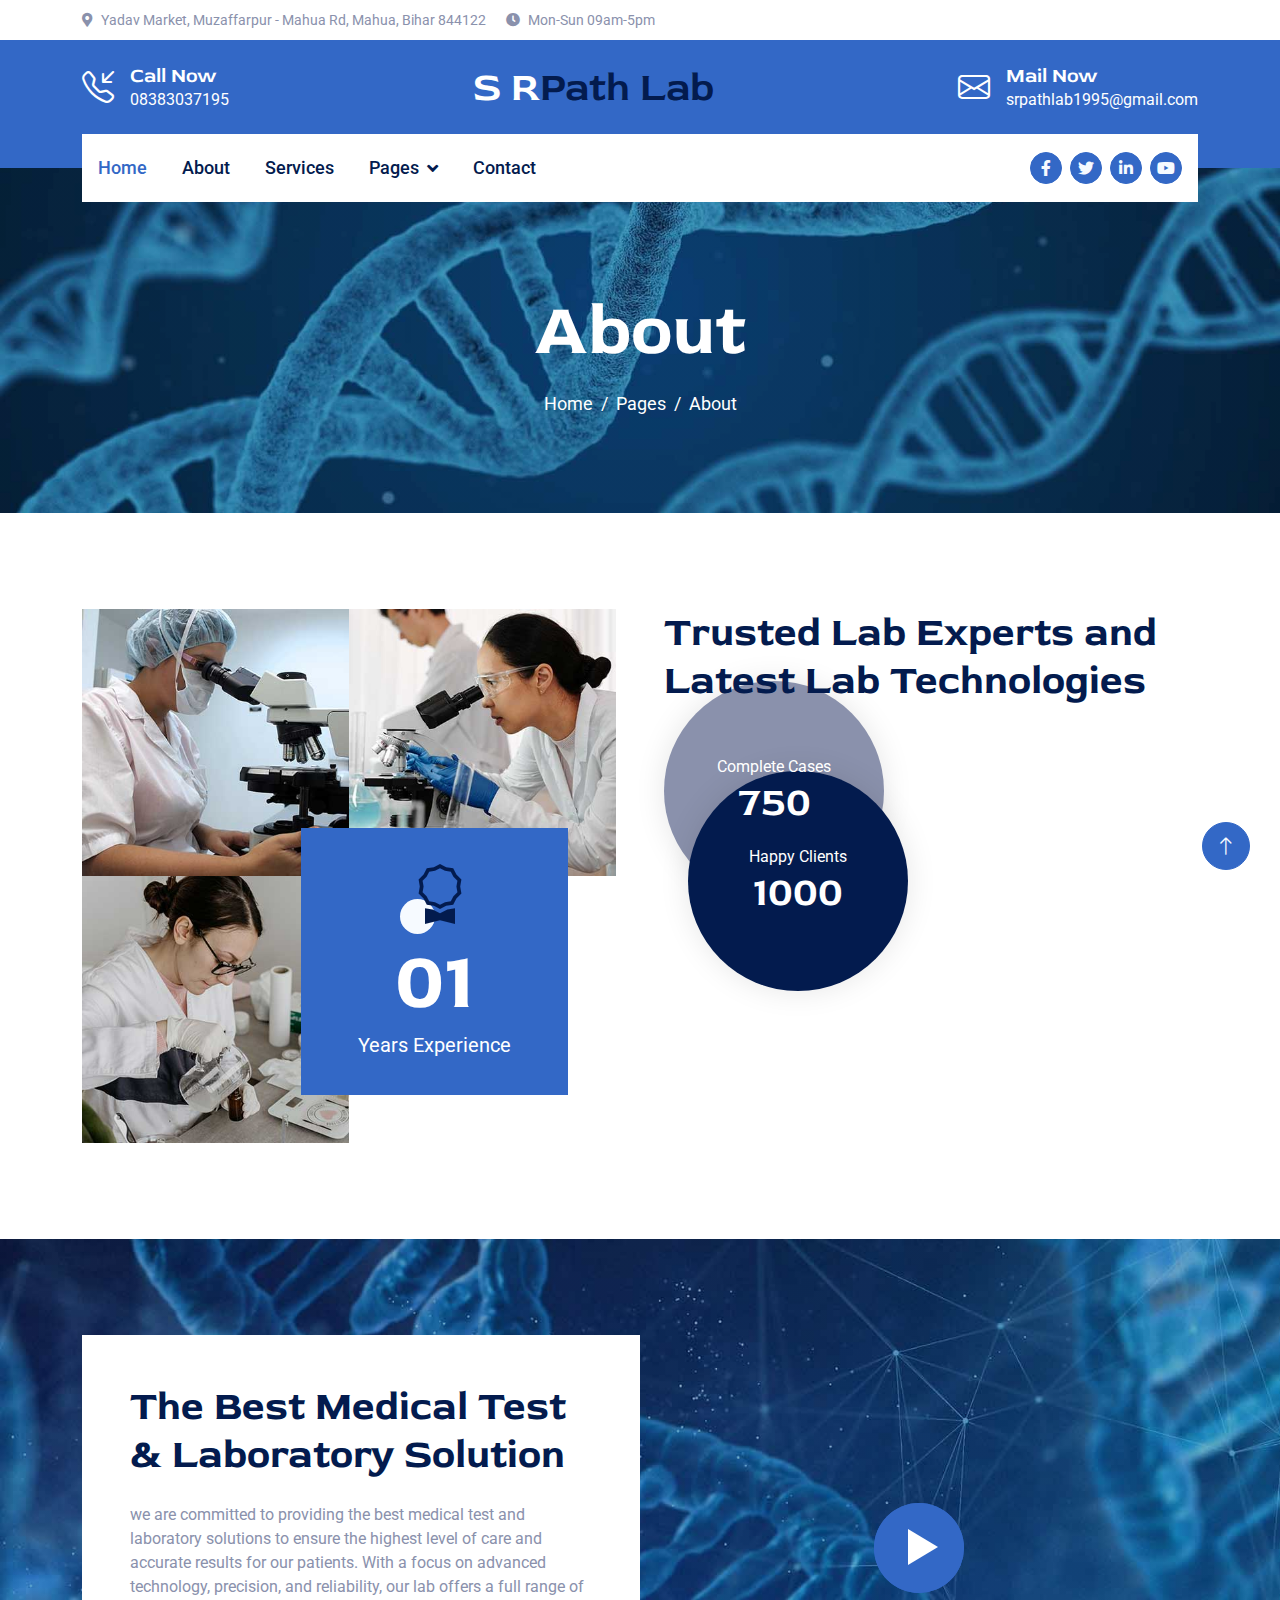
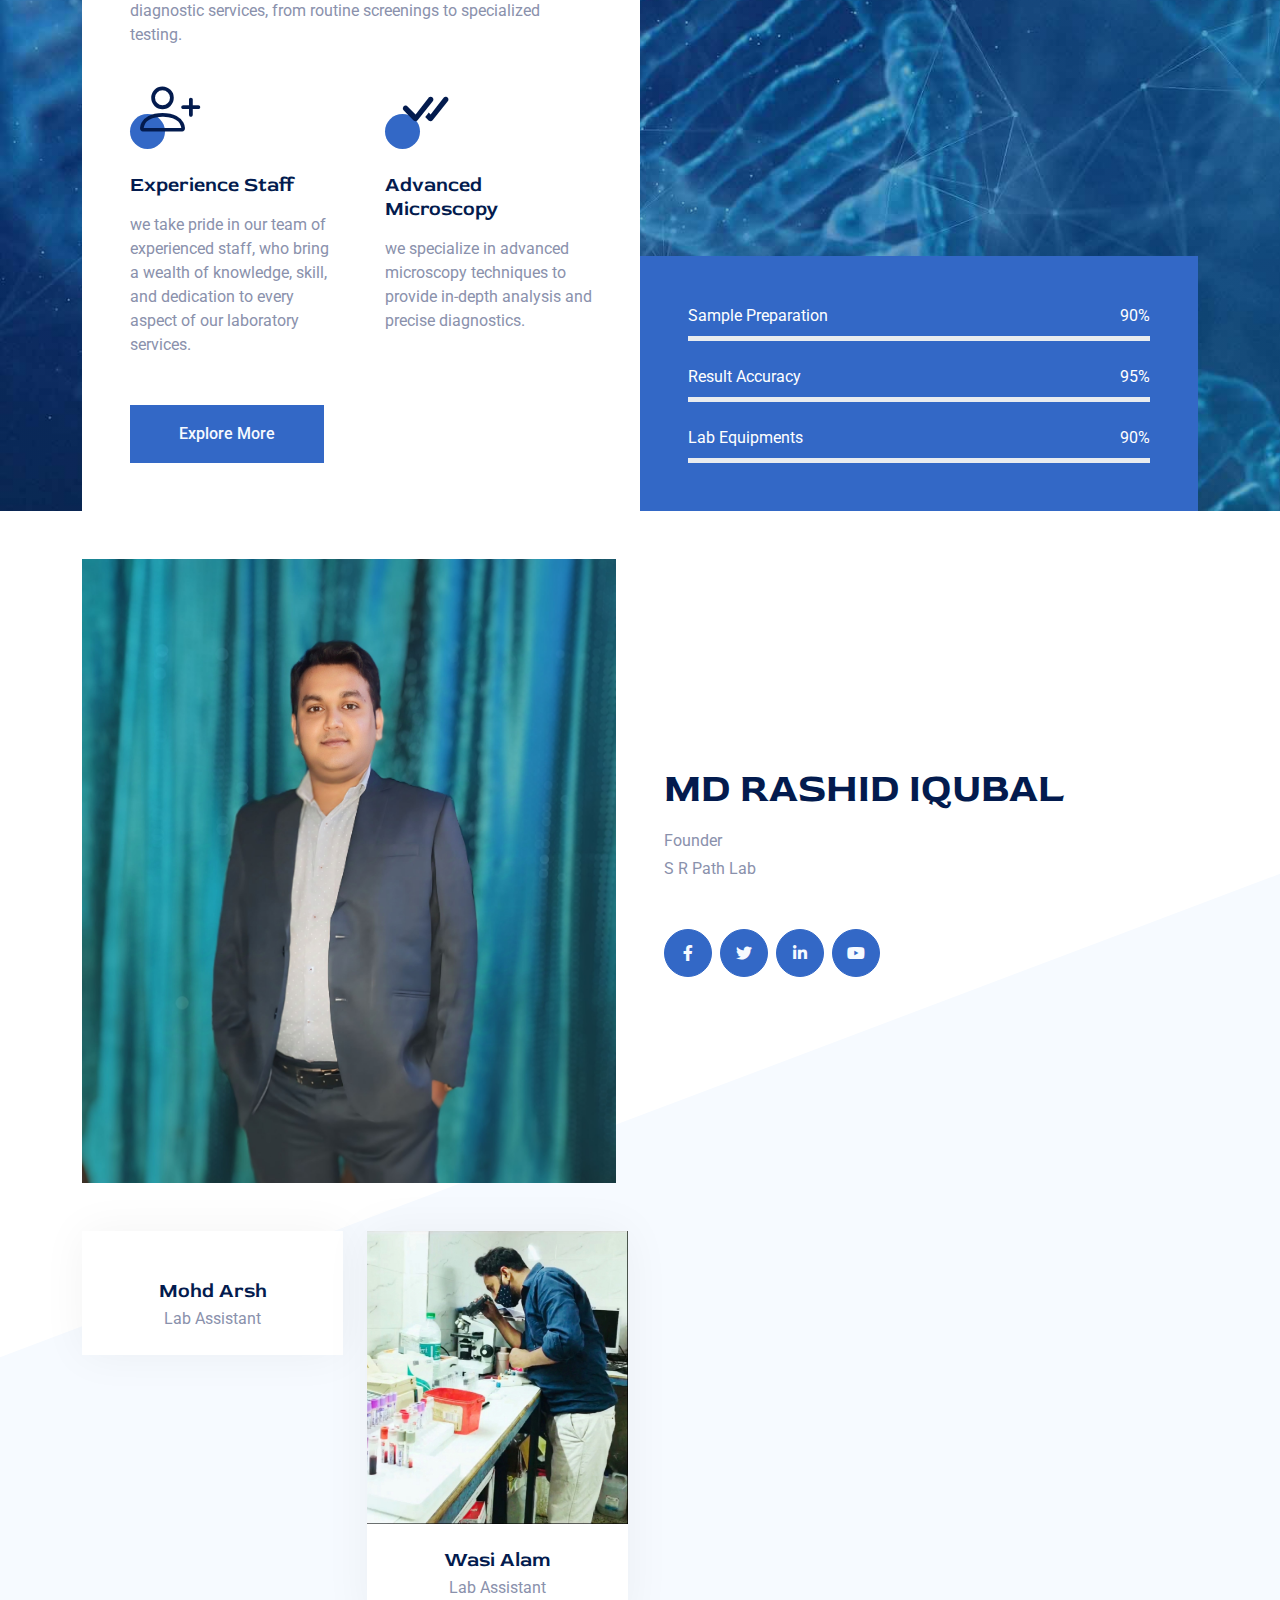
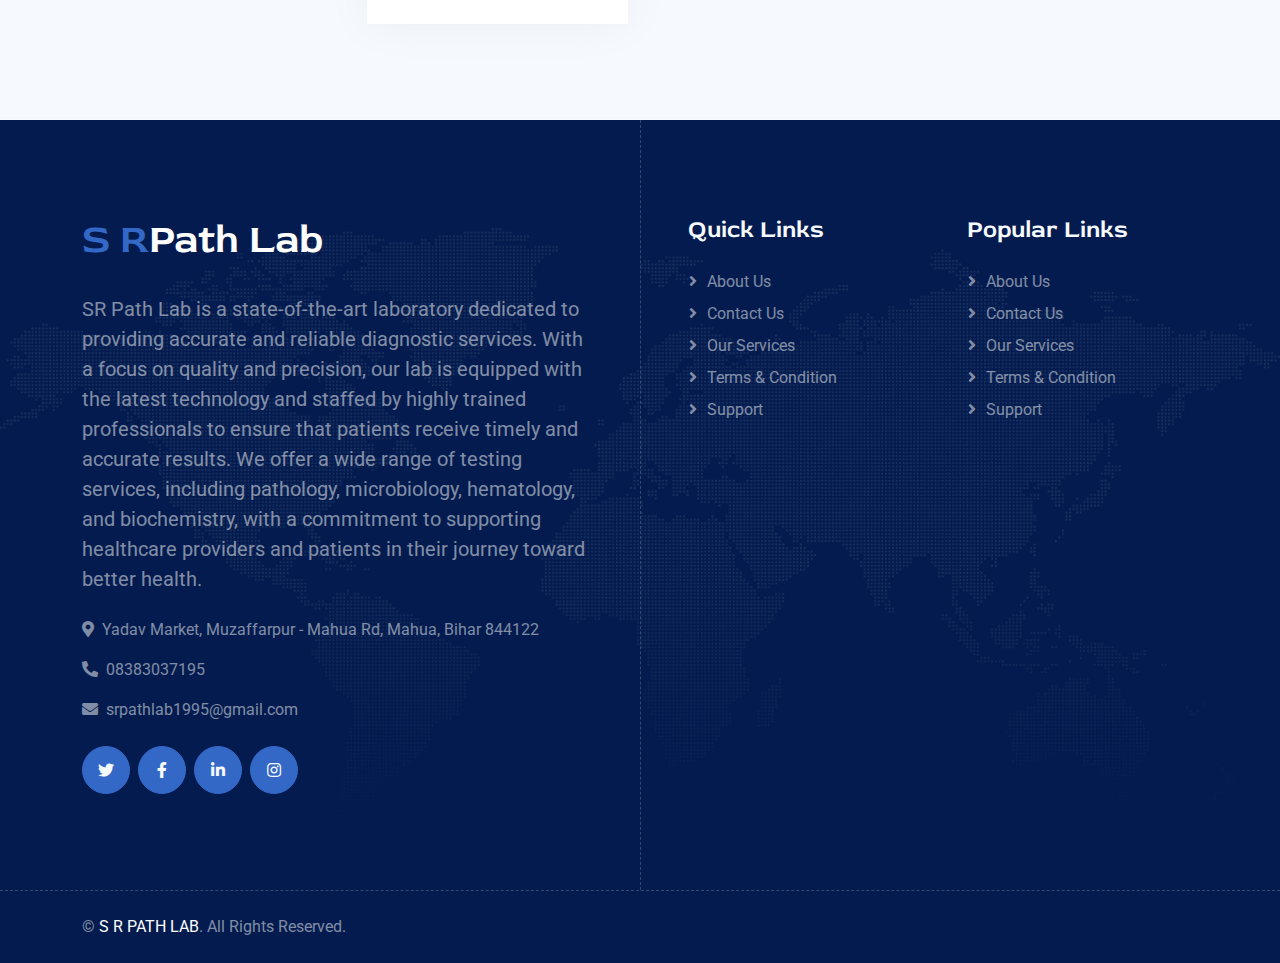
==== commit 590e265d: "icon changes mobile num updated timing set" ====
--- a/about.html
+++ b/about.html
@@ -159,7 +159,7 @@
                                 <div class="icon-box-light">
                                     <i class="bi bi-award text-dark"></i>
                                 </div>
-                                <h1 class="display-1 text-white mb-0" data-toggle="counter-up">02</h1>
+                                <h1 class="display-1 text-white mb-0" data-toggle="counter-up">01</h1>
                                 <small class="fs-5 text-white">Years Experience</small>
                             </div>
                         </div>
@@ -294,7 +294,7 @@
         <div class="container pb-5">
             <div class="row g-5 align-items-center mb-5">
                 <div class="col-md-6 wow fadeIn" data-wow-delay="0.3s">
-                    <img class="img-fluid w-100" src="img/team-1.jpg" alt="">
+                    <img class="img-fluid w-100" src="img/rashid.jpg" alt="">
                 </div>
                 <div class="col-md-6 wow fadeIn" data-wow-delay="0.5s">
                     <h1 class="display-6 mb-3">MD RASHID IQUBAL</h1>
@@ -313,7 +313,7 @@
                 <div class="col-lg-3 col-md-6 wow fadeInUp" data-wow-delay="0.1s">
                     <div class="team-item">
                         <div class="position-relative overflow-hidden">
-                            <img class="img-fluid w-100" src="img/team-2.jpg" alt="">
+                            <img class="img-fluid w-100" src="img/arsh.jpg" alt="">
                             <div class="team-social">
                                 <a class="btn btn-square btn-light mx-1" href=""><i class="fab fa-facebook-f"></i></a>
                                 <a class="btn btn-square btn-light mx-1" href=""><i class="fab fa-twitter"></i></a>
@@ -322,7 +322,7 @@
                             </div>
                         </div>
                         <div class="text-center p-4">
-                            <h5 class="mb-1">Rashid</h5>
+                            <h5 class="mb-1">Mohd Arsh</h5>
                             <span>Lab Assistant</span>
                         </div>
                     </div>
@@ -330,7 +330,7 @@
                 <div class="col-lg-3 col-md-6 wow fadeInUp" data-wow-delay="0.3s">
                     <div class="team-item">
                         <div class="position-relative overflow-hidden">
-                            <img class="img-fluid w-100" src="img/team-3.jpg" alt="">
+                            <img class="img-fluid w-100" src="img/wasi.jpg" alt="">
                             <div class="team-social">
                                 <a class="btn btn-square btn-light mx-1" href=""><i class="fab fa-facebook-f"></i></a>
                                 <a class="btn btn-square btn-light mx-1" href=""><i class="fab fa-twitter"></i></a>
@@ -339,7 +339,7 @@
                             </div>
                         </div>
                         <div class="text-center p-4">
-                            <h5 class="mb-1">Mohd Arsh</h5>
+                            <h5 class="mb-1">Wasi Alam</h5>
                             <span>Lab Assistant</span>
                         </div>
                     </div>
@@ -363,7 +363,7 @@
                         <h1 class="h1 text-primary mb-0">S R<span class="text-white">Path Lab</span></h1>
                     </a>
                     <p class="fs-5 mb-4">SR Path Lab is a state-of-the-art laboratory dedicated to providing accurate and reliable diagnostic services. With a focus on quality and precision, our lab is equipped with the latest technology and staffed by highly trained professionals to ensure that patients receive timely and accurate results. We offer a wide range of testing services, including pathology, microbiology, hematology, and biochemistry, with a commitment to supporting healthcare providers and patients in their journey toward better health.</p>
-                    <p><i class="fa fa-map-marker-alt me-2"></i>Yadav Market, Muzaffarpur - Mahua Rd, Mahua, Bihar 844102A</p>
+                    <p><i class="fa fa-map-marker-alt me-2"></i>Yadav Market, Muzaffarpur - Mahua Rd, Mahua, Bihar 844122</p>
                     <p><i class="fa fa-phone-alt me-2"></i>08383037195</p>
                     <p><i class="fa fa-envelope me-2"></i>srpathlab1995@gmail.com</p>
                     <div class="d-flex mt-4">
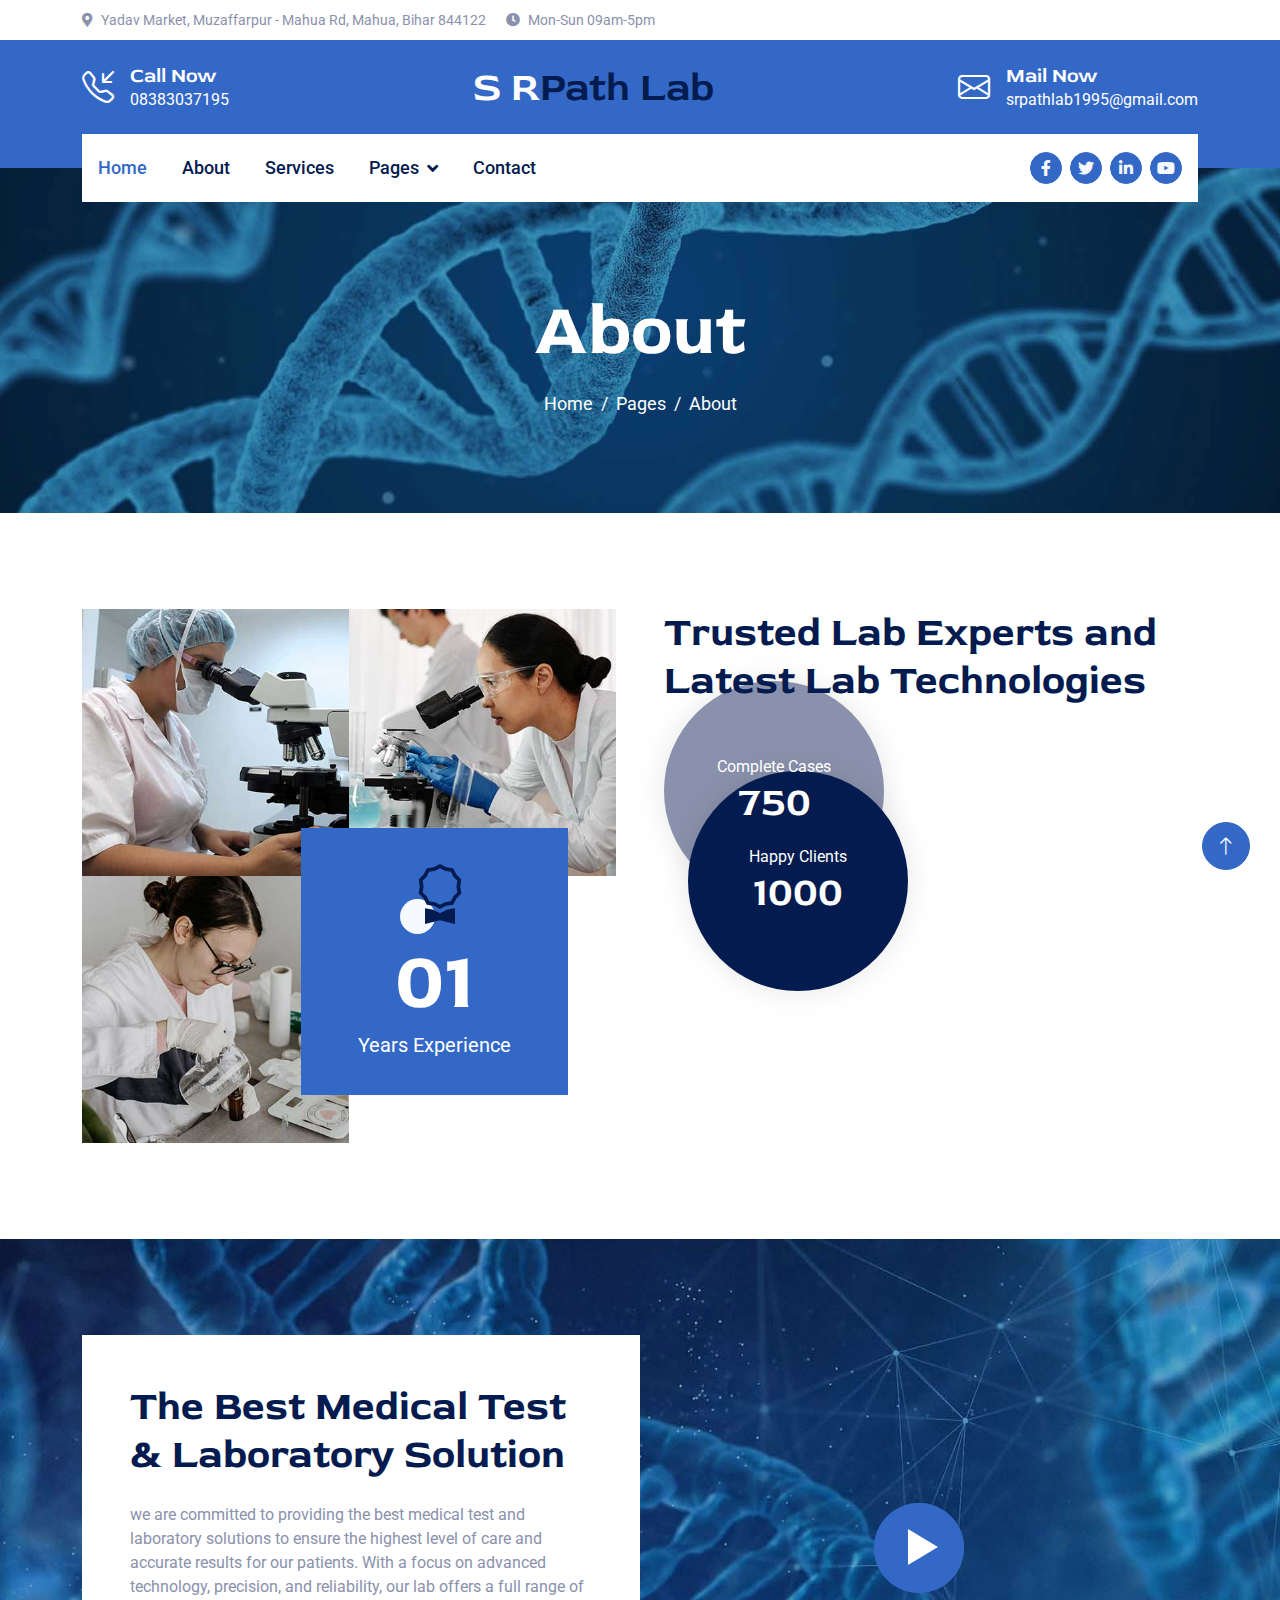
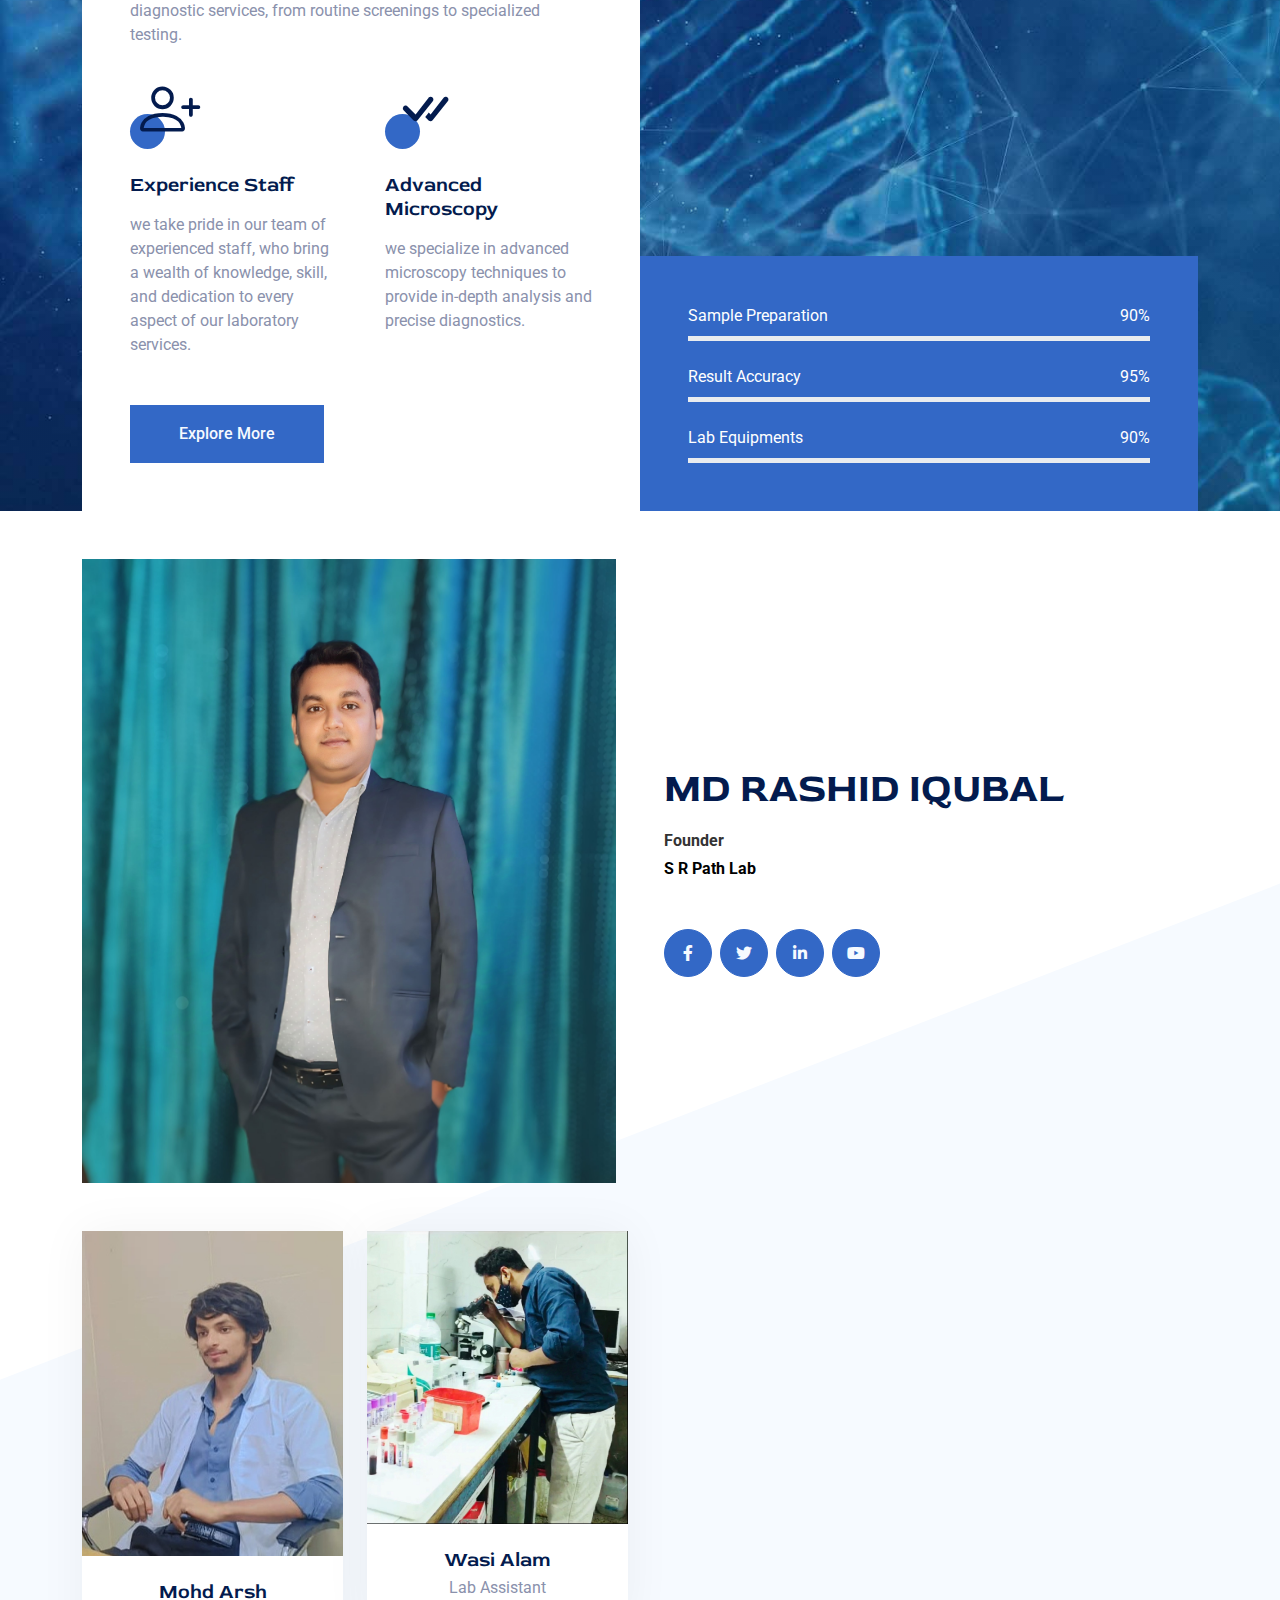
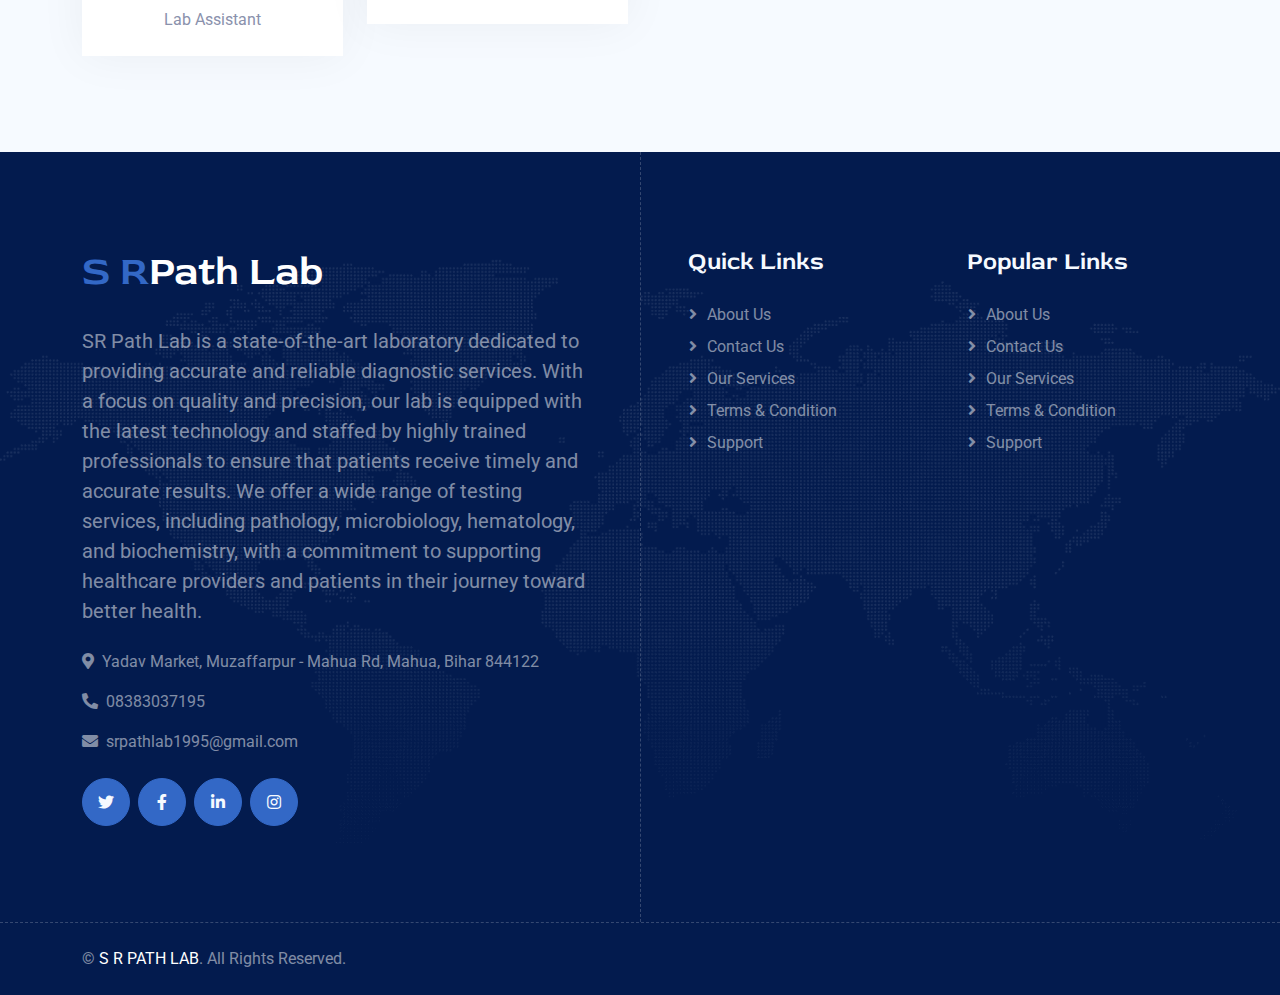
==== commit 715bb212: "changes" ====
--- a/about.html
+++ b/about.html
@@ -298,8 +298,8 @@
                 </div>
                 <div class="col-md-6 wow fadeIn" data-wow-delay="0.5s">
                     <h1 class="display-6 mb-3">MD RASHID IQUBAL</h1>
-                    <p class="mb-1">Founder</p>
-                    <p class="mb-5">S R Path Lab </p>
+                    <p class="mb-1" style="font-weight: bold; color: #333;">Founder</p>
+                    <p class="mb-5" style="font-weight: bold; color: black;">S R Path Lab</p>
 
                     <div class="d-flex">
                         <a class="btn btn-lg-square btn-primary me-2" href=""><i class="fab fa-facebook-f"></i></a>
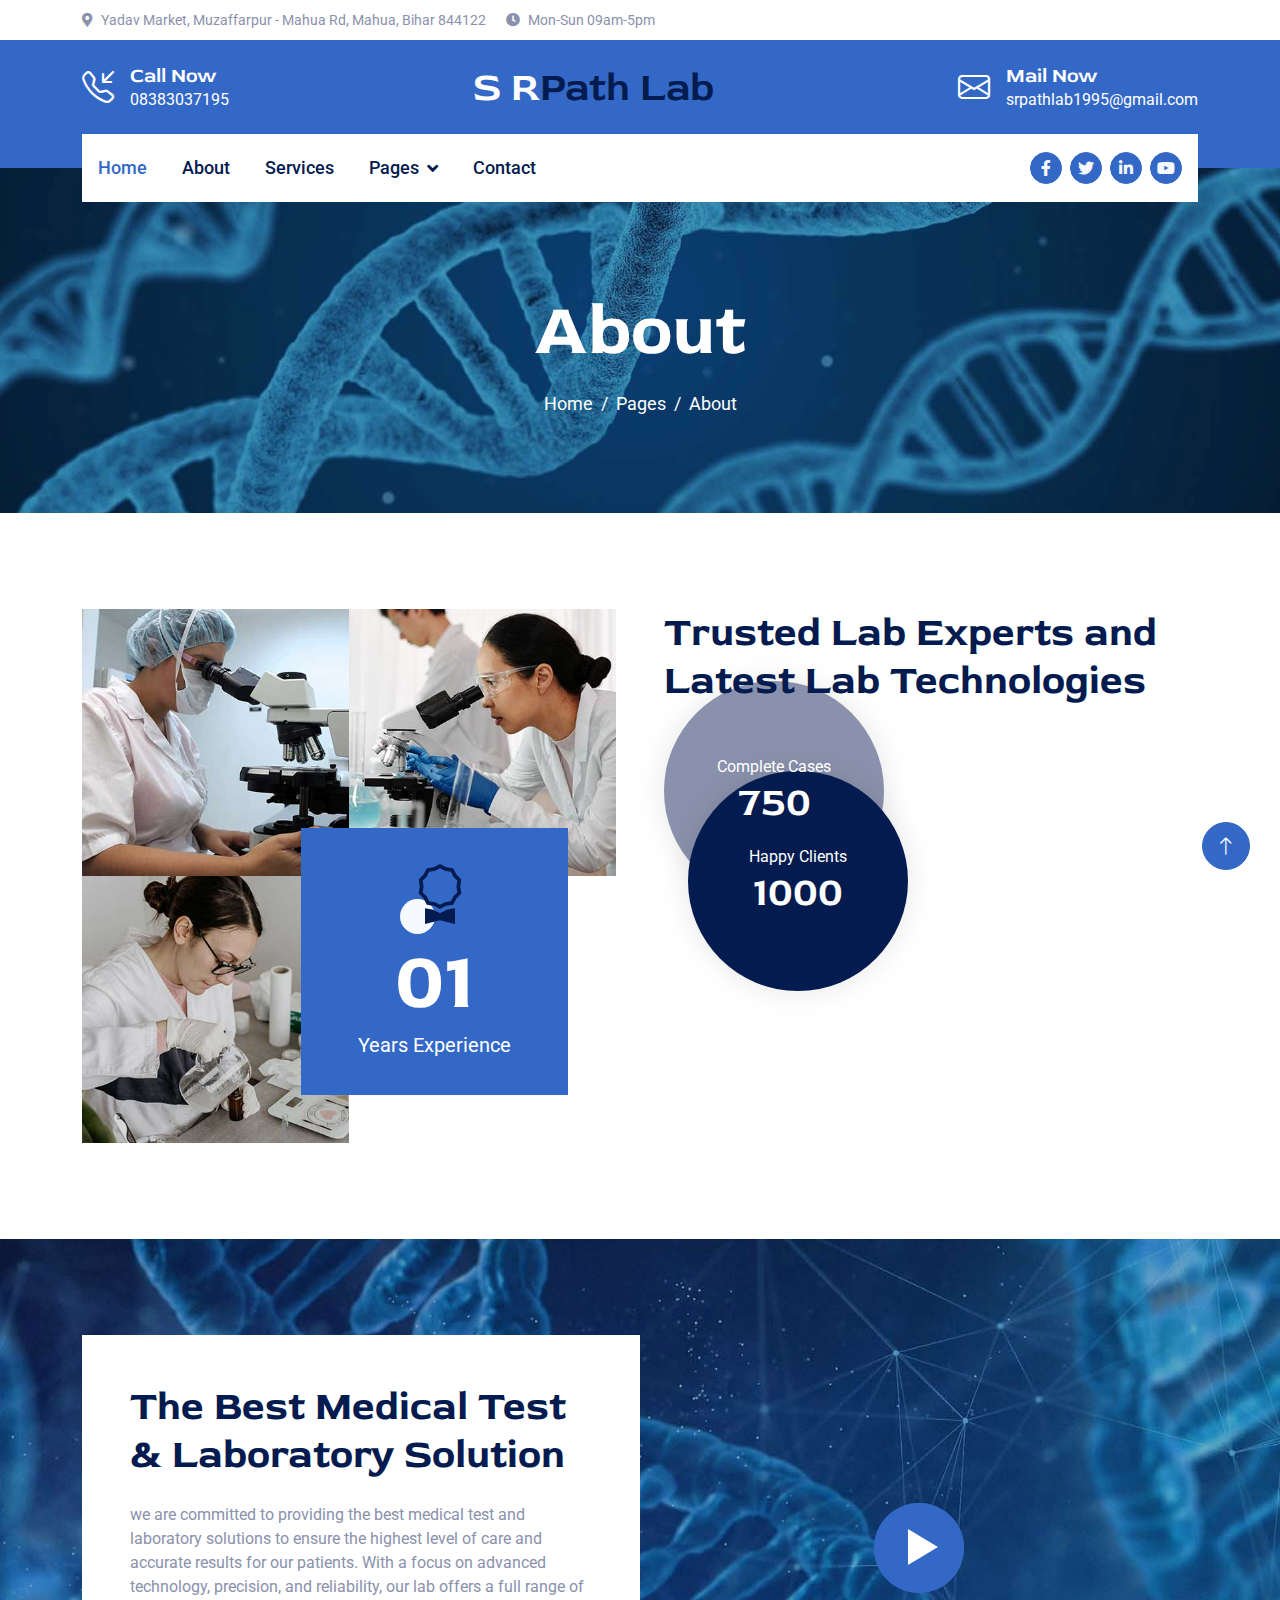
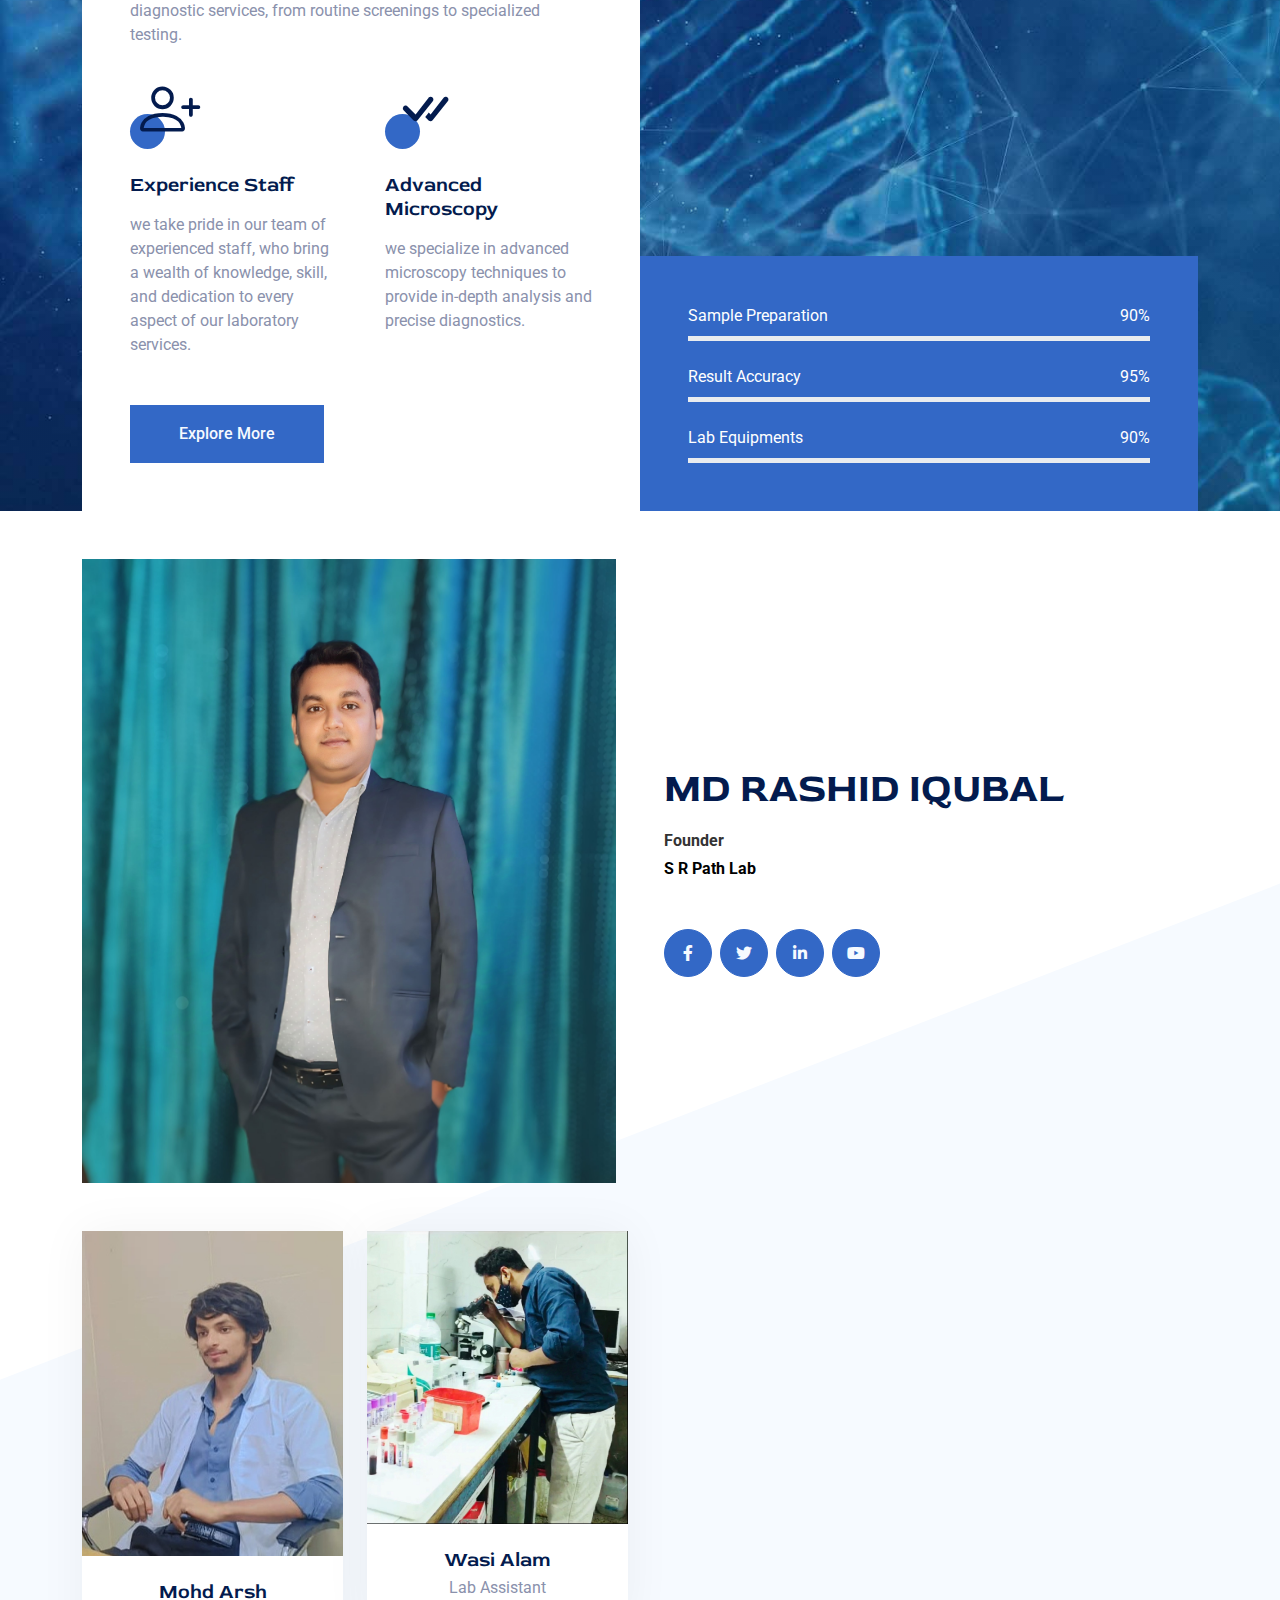
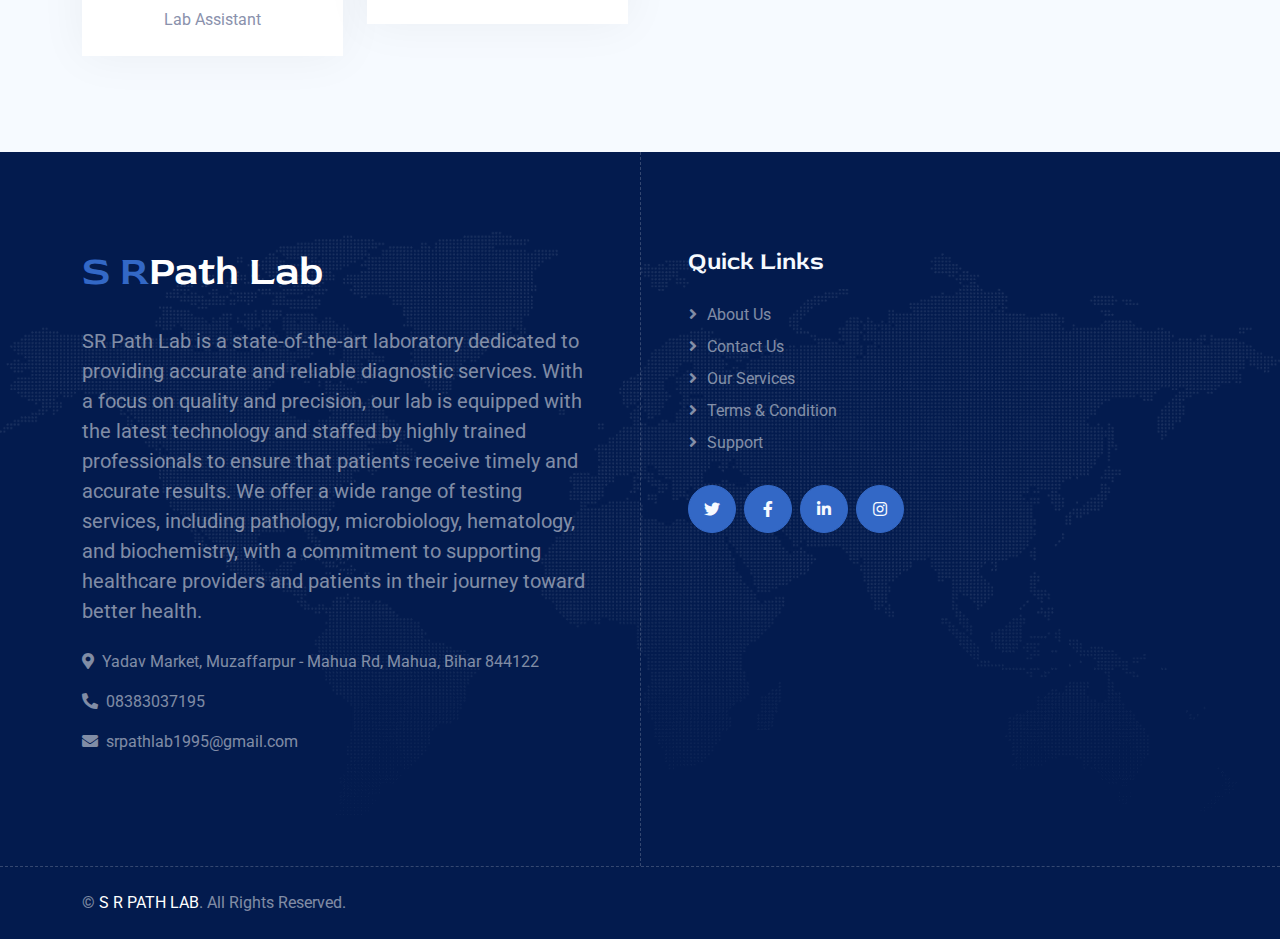
==== commit 8f6f1277: "changes of footer whatsapp trigger on button" ====
--- a/about.html
+++ b/about.html
@@ -366,12 +366,7 @@
                     <p><i class="fa fa-map-marker-alt me-2"></i>Yadav Market, Muzaffarpur - Mahua Rd, Mahua, Bihar 844122</p>
                     <p><i class="fa fa-phone-alt me-2"></i>08383037195</p>
                     <p><i class="fa fa-envelope me-2"></i>srpathlab1995@gmail.com</p>
-                    <div class="d-flex mt-4">
-                        <a class="btn btn-lg-square btn-primary me-2" href="#"><i class="fab fa-twitter"></i></a>
-                        <a class="btn btn-lg-square btn-primary me-2" href="#"><i class="fab fa-facebook-f"></i></a>
-                        <a class="btn btn-lg-square btn-primary me-2" href="#"><i class="fab fa-linkedin-in"></i></a>
-                        <a class="btn btn-lg-square btn-primary me-2" href="#"><i class="fab fa-instagram"></i></a>
-                    </div>
+
                 </div>
                 <div class="col-lg-6 ps-lg-5">
                     <div class="row g-5">
@@ -383,13 +378,11 @@
                             <a class="btn btn-link" href="">Terms & Condition</a>
                             <a class="btn btn-link" href="">Support</a>
                         </div>
-                        <div class="col-sm-6">
-                            <h4 class="text-light mb-4">Popular Links</h4>
-                            <a class="btn btn-link" href="">About Us</a>
-                            <a class="btn btn-link" href="">Contact Us</a>
-                            <a class="btn btn-link" href="">Our Services</a>
-                            <a class="btn btn-link" href="">Terms & Condition</a>
-                            <a class="btn btn-link" href="">Support</a>
+                        <div class="d-flex mt-4">
+                            <a class="btn btn-lg-square btn-primary me-2" href="#"><i class="fab fa-twitter"></i></a>
+                            <a class="btn btn-lg-square btn-primary me-2" href="#"><i class="fab fa-facebook-f"></i></a>
+                            <a class="btn btn-lg-square btn-primary me-2" href="#"><i class="fab fa-linkedin-in"></i></a>
+                            <a class="btn btn-lg-square btn-primary me-2" href="#"><i class="fab fa-instagram"></i></a>
                         </div>
 
                     </div>
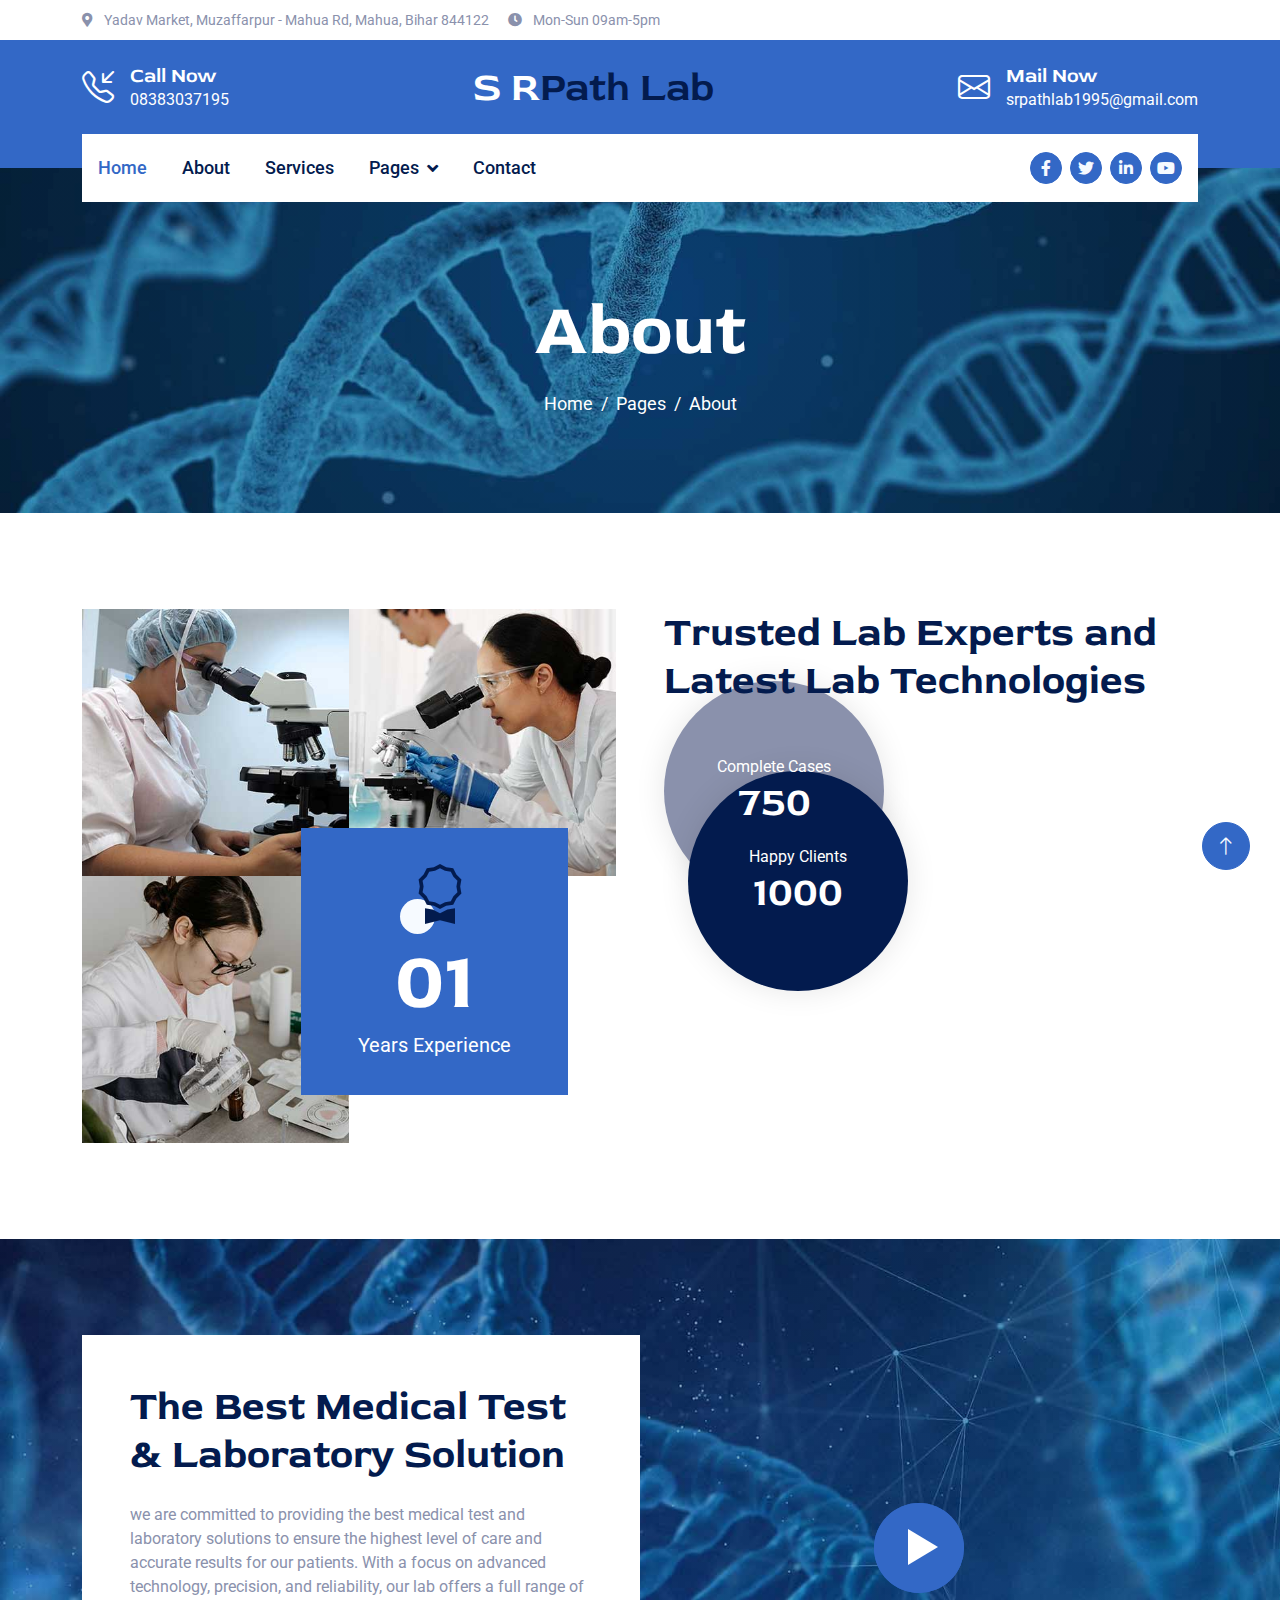
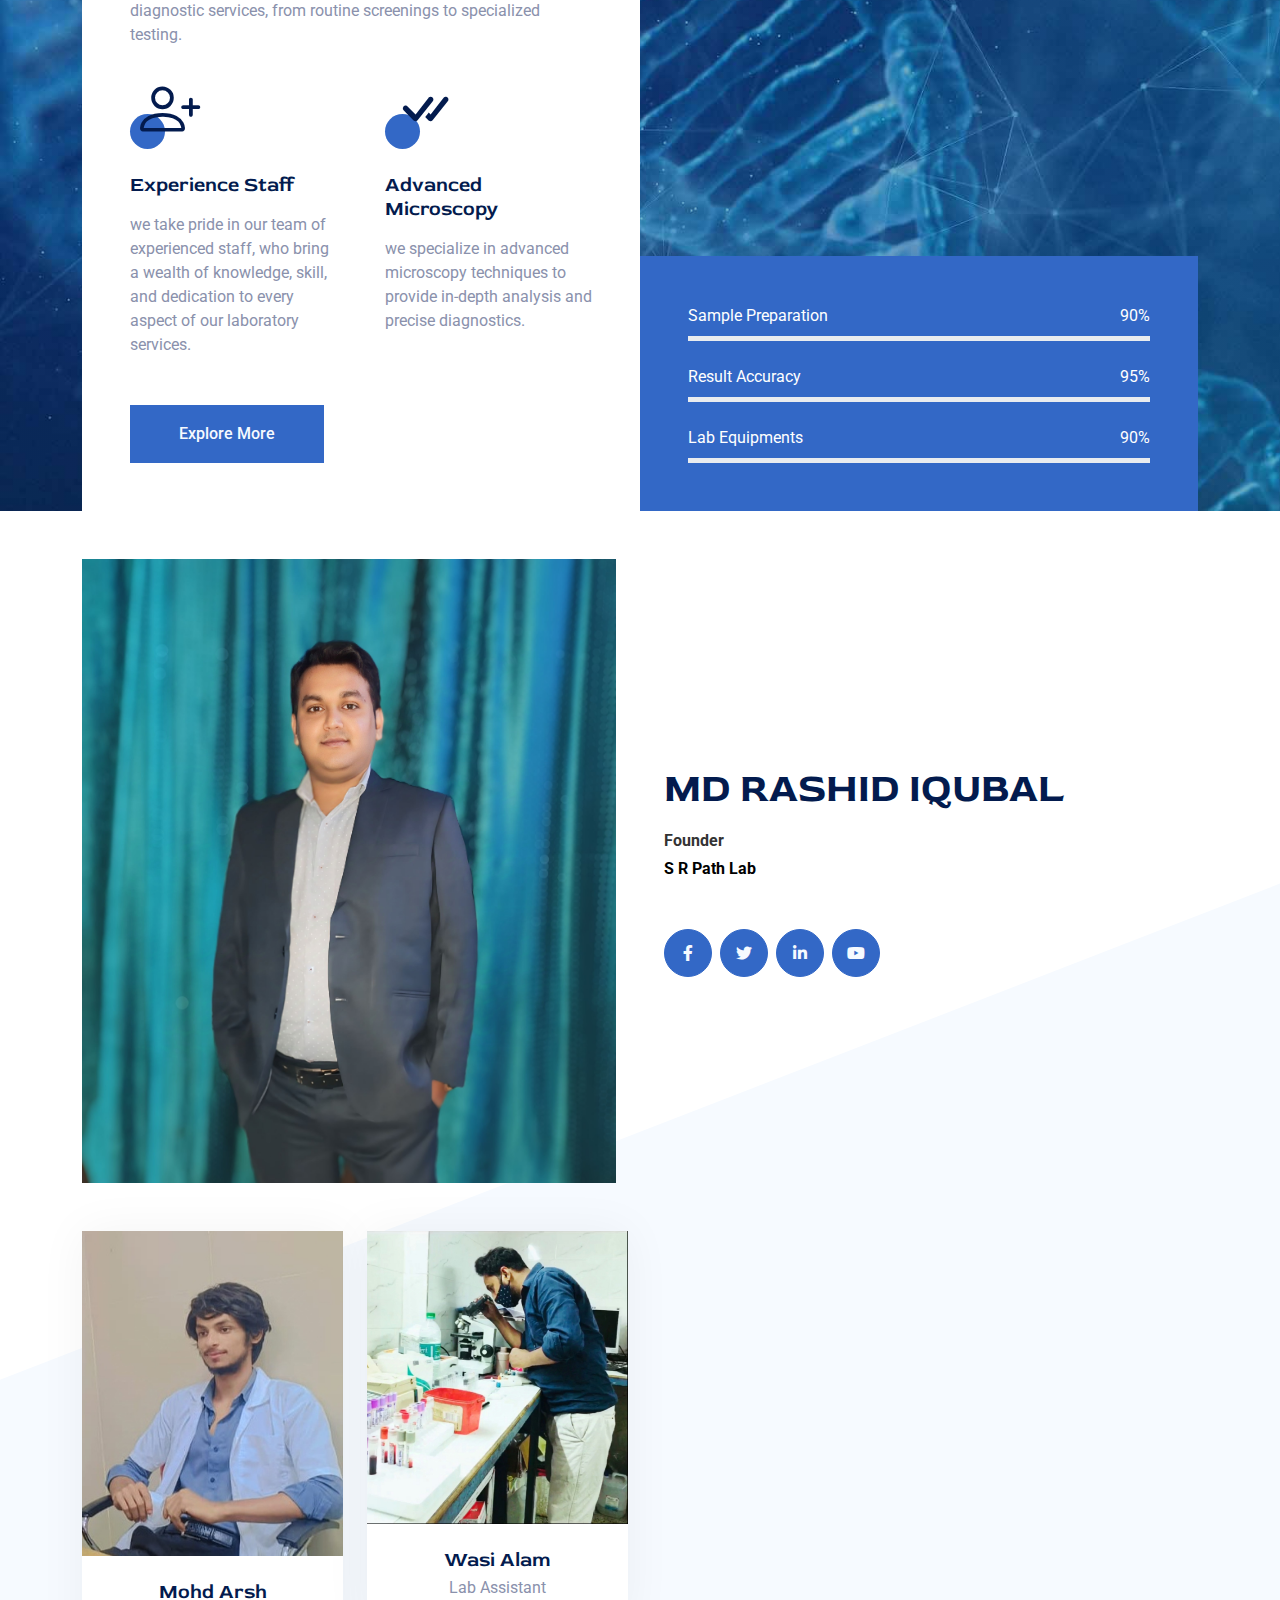
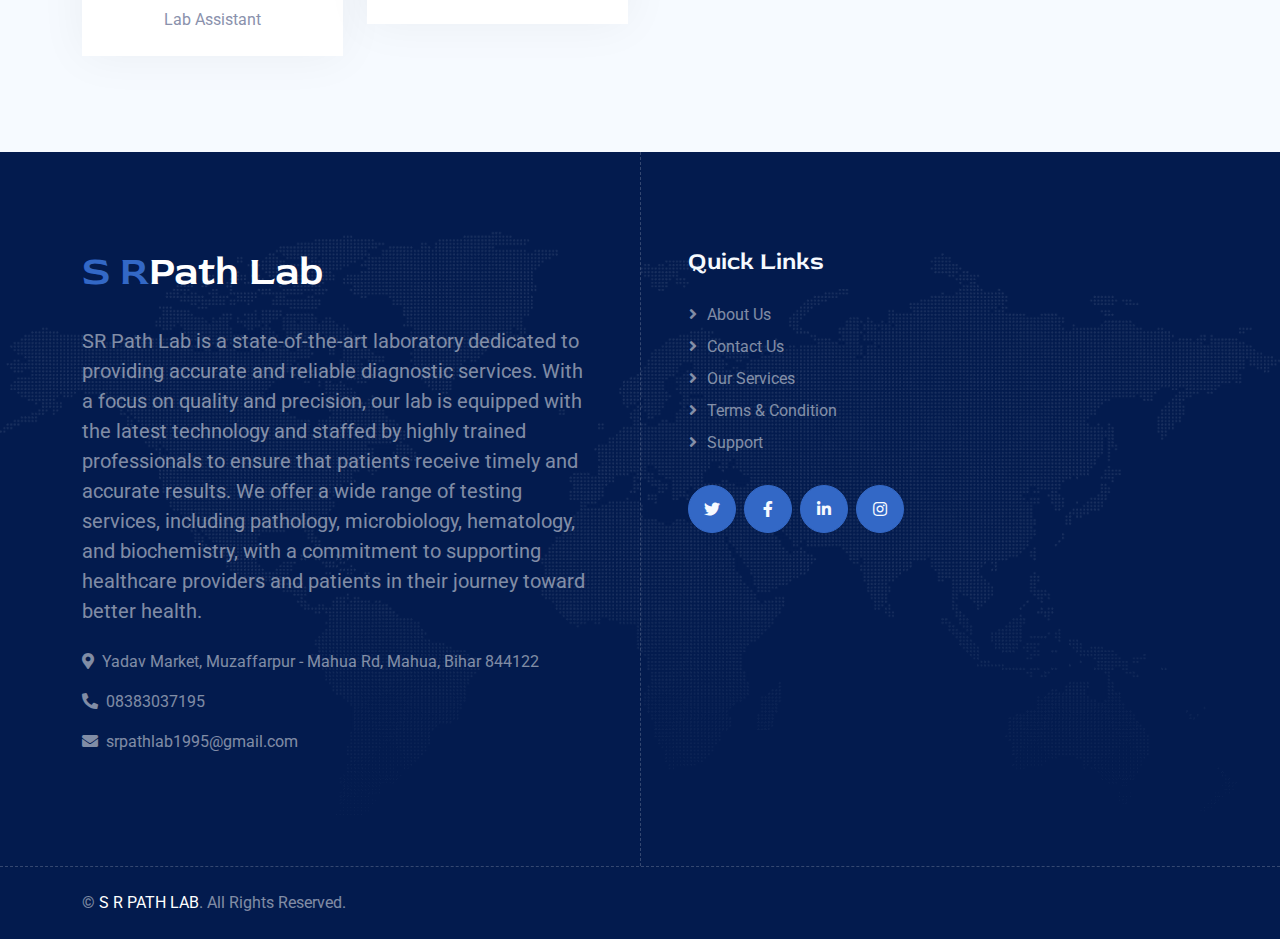
==== commit 5d7721fb: "topbar is now responsive" ====
--- a/about.html
+++ b/about.html
@@ -42,18 +42,24 @@
 
 
     <!-- Topbar Start -->
-    <div class="container-fluid py-2 d-none d-lg-flex">
+    <div class="container-fluid py-2">
         <div class="container">
             <div class="d-flex justify-content-between">
                 <div>
-                    <small class="me-3"><i class="fa fa-map-marker-alt me-2"></i>Yadav Market, Muzaffarpur - Mahua Rd, Mahua, Bihar 844122</small>
-                    <small class="me-3"><i class="fa fa-clock me-2"></i>Mon-Sun 09am-5pm</small>
-                </div>
-
+                    <small class="me-3">
+                        <i class="fa fa-map-marker-alt me-2"></i>
+                        Yadav Market, Muzaffarpur - Mahua Rd, Mahua, Bihar 844122
+                    </small>
+                    <small class="me-3">
+                        <i class="fa fa-clock me-2"></i>
+                        Mon-Sun 09am-5pm
+                    </small>
+                </div>
             </div>
         </div>
     </div>
     <!-- Topbar End -->
+
 
 
     <!-- Brand Start -->
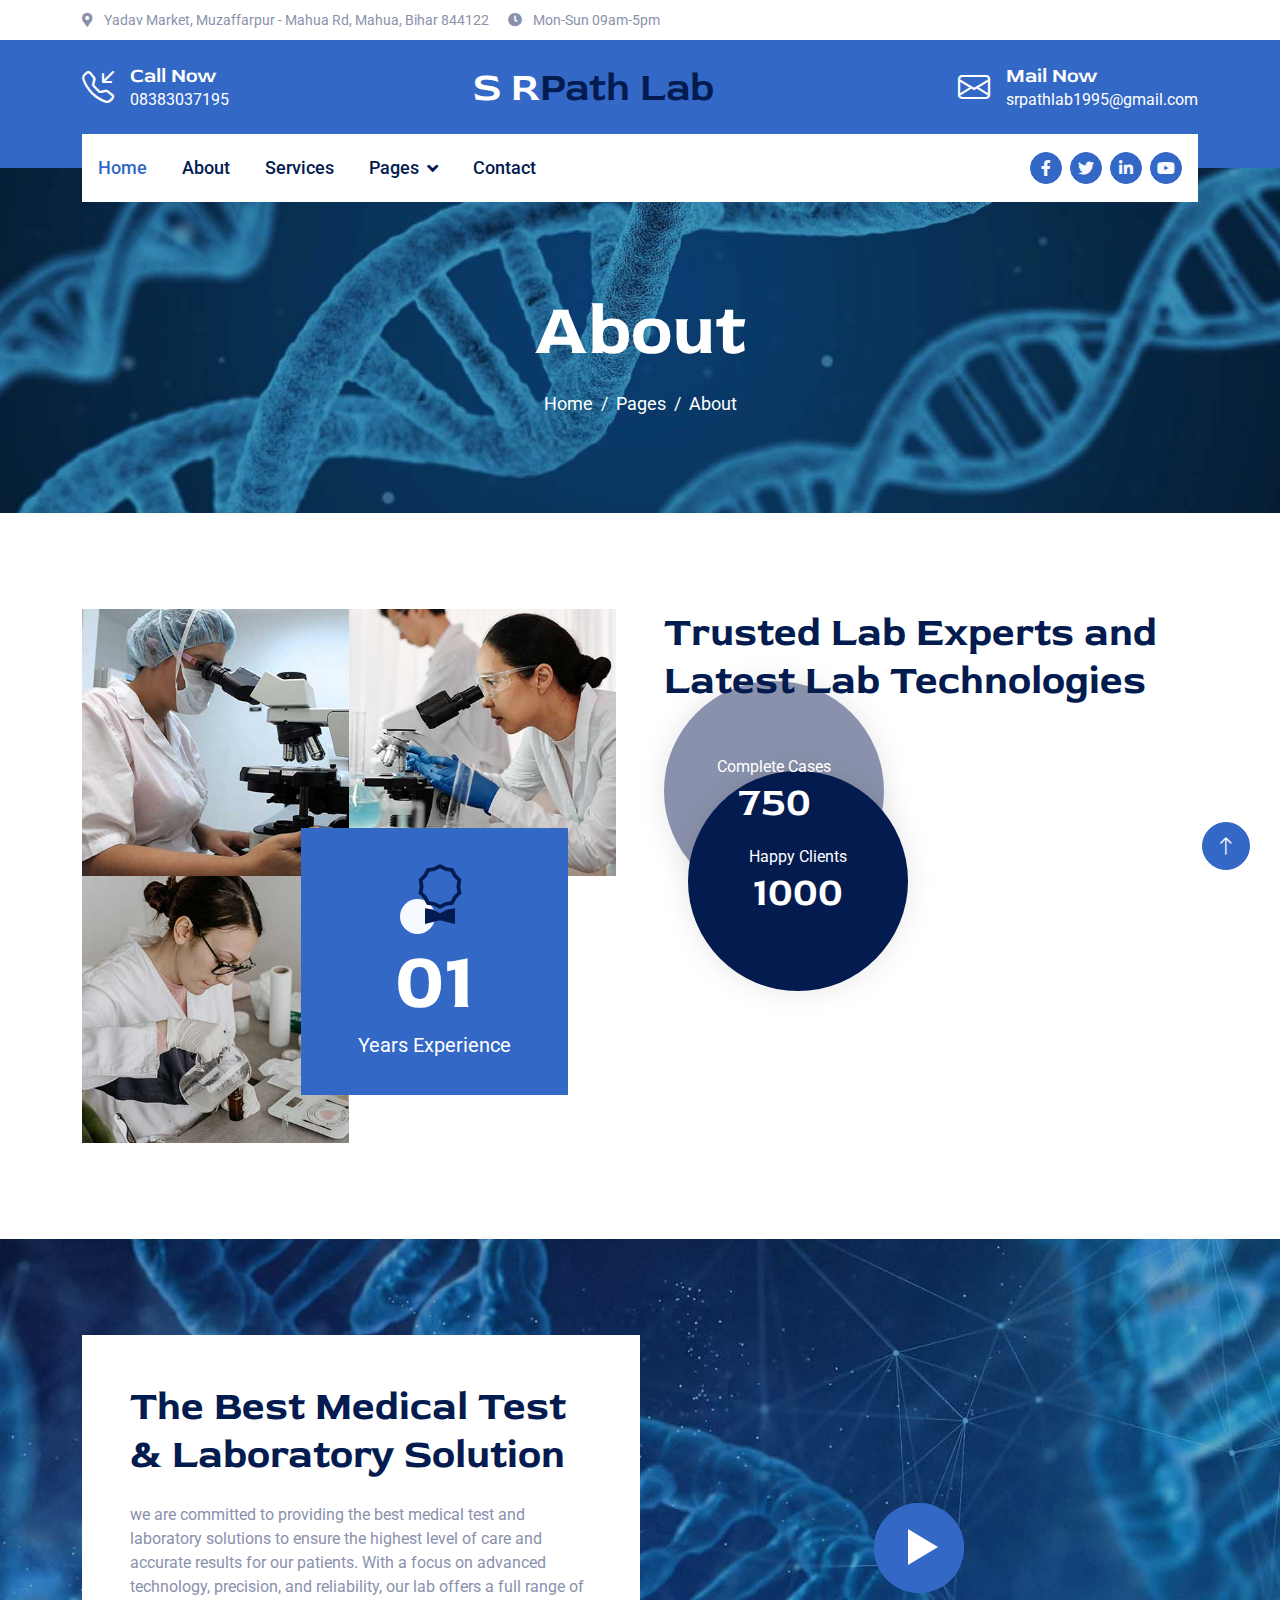
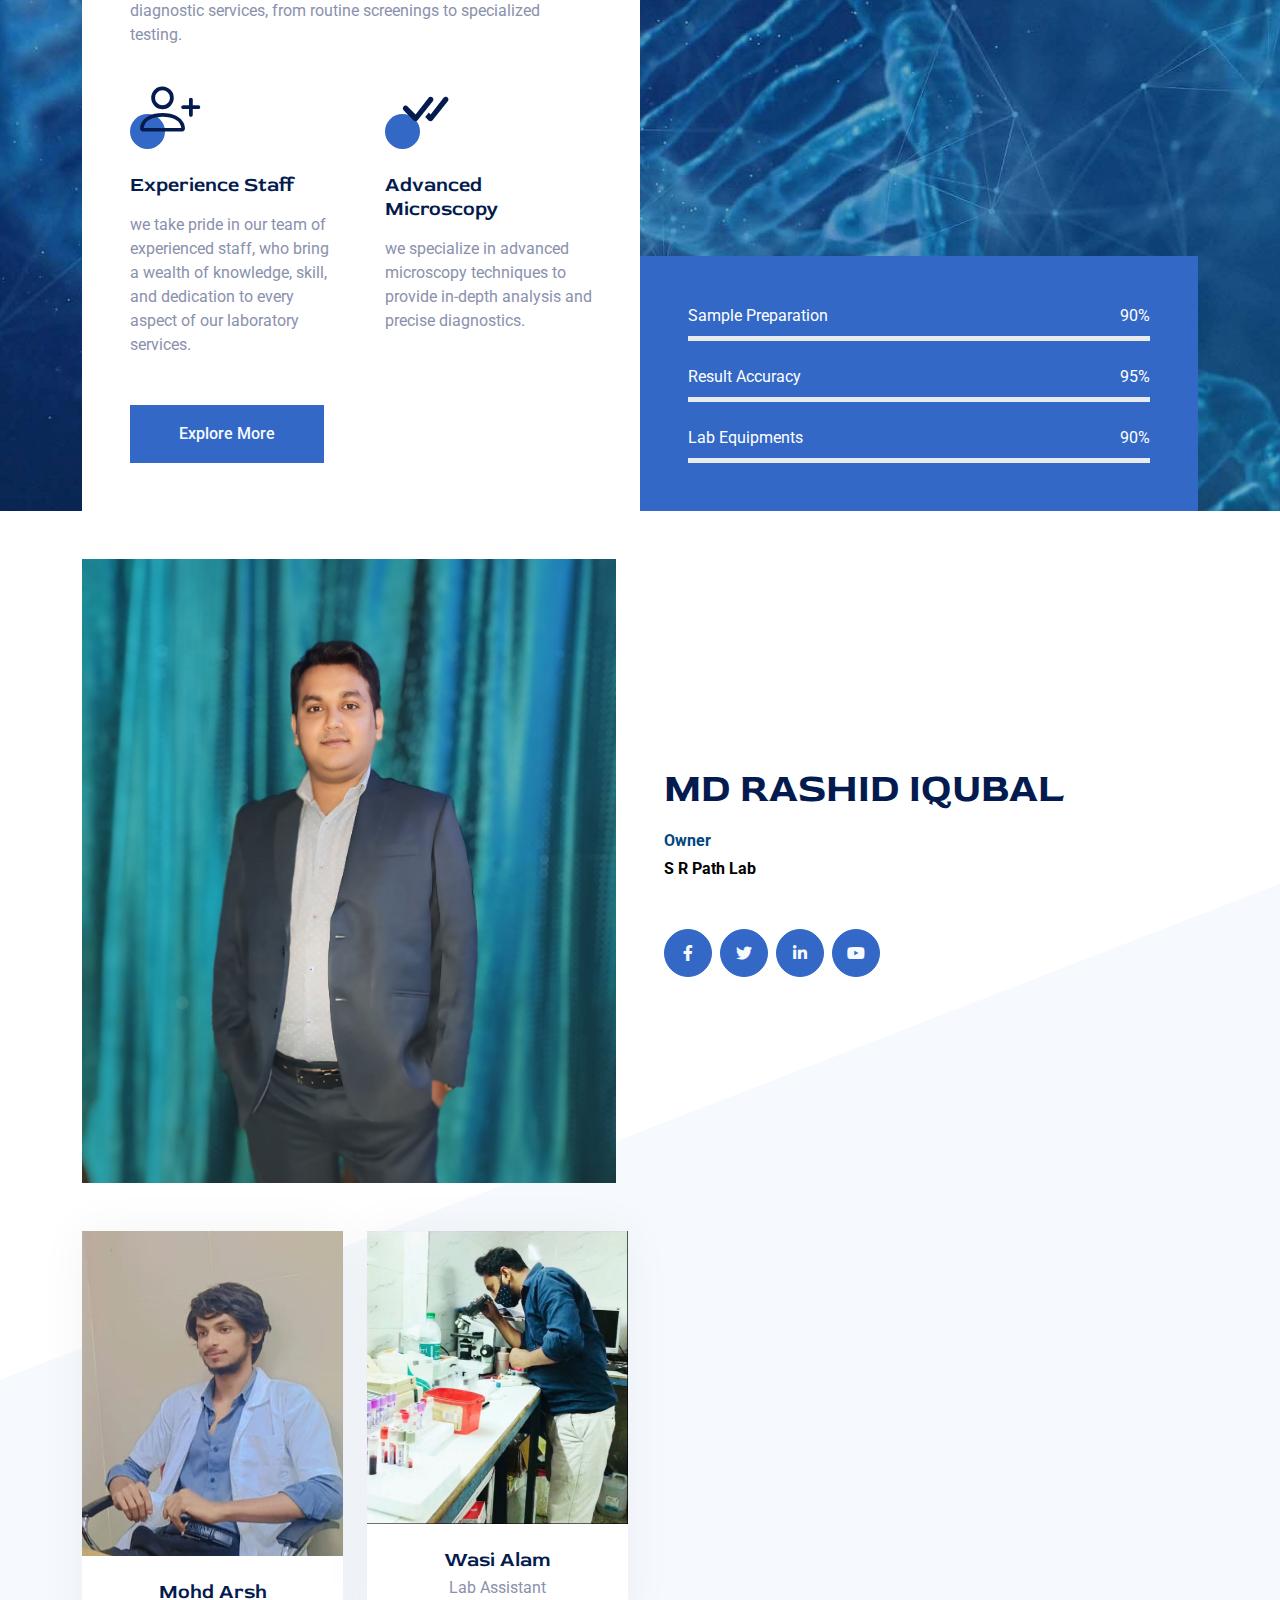
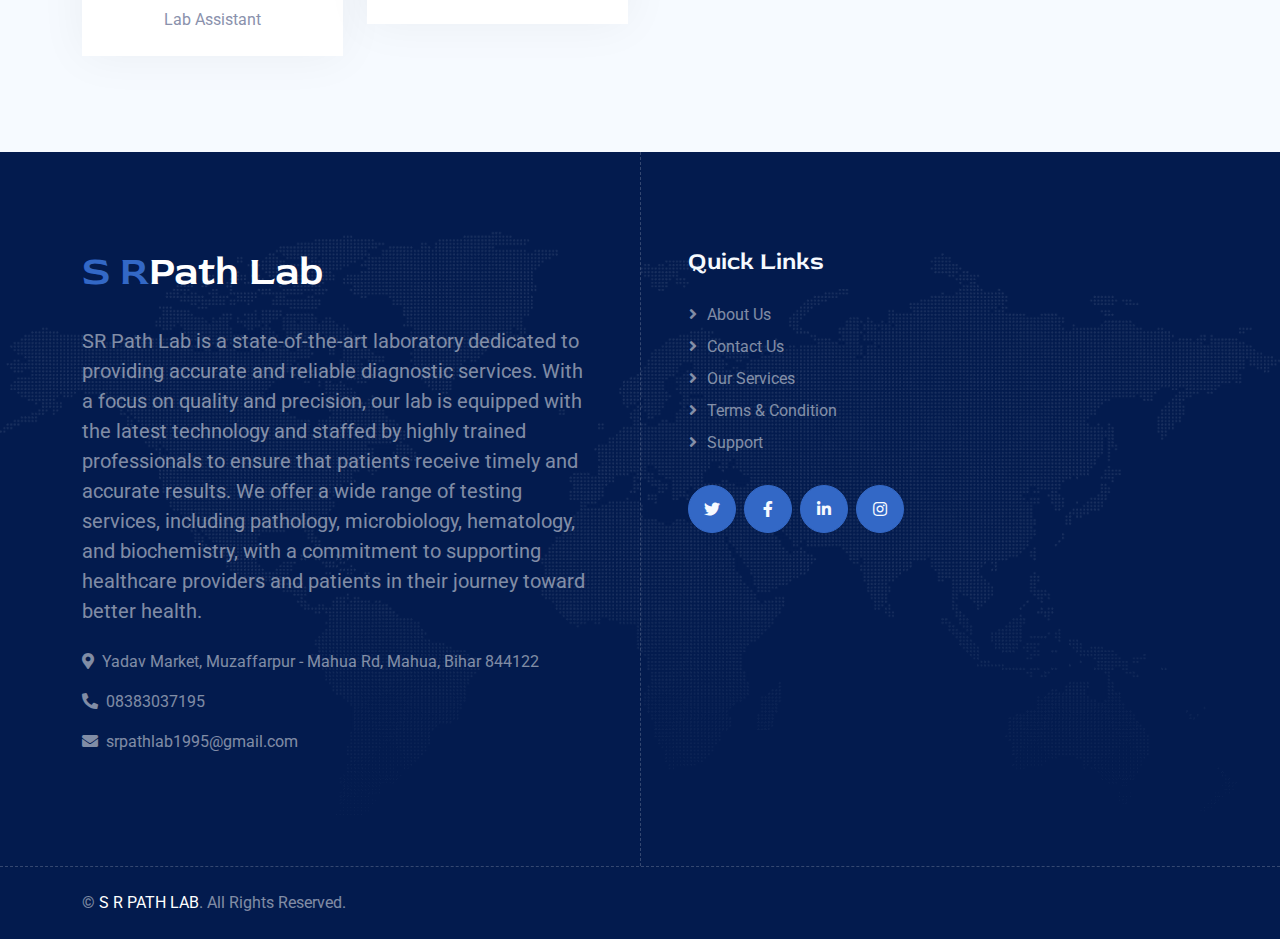
==== commit 1e03123b: "FOunder=Owner" ====
--- a/about.html
+++ b/about.html
@@ -304,7 +304,7 @@
                 </div>
                 <div class="col-md-6 wow fadeIn" data-wow-delay="0.5s">
                     <h1 class="display-6 mb-3">MD RASHID IQUBAL</h1>
-                    <p class="mb-1" style="font-weight: bold; color: #333;">Founder</p>
+                    <p class="mb-1" style="font-weight: bold; color: #004680;">Owner</p>
                     <p class="mb-5" style="font-weight: bold; color: black;">S R Path Lab</p>
 
                     <div class="d-flex">
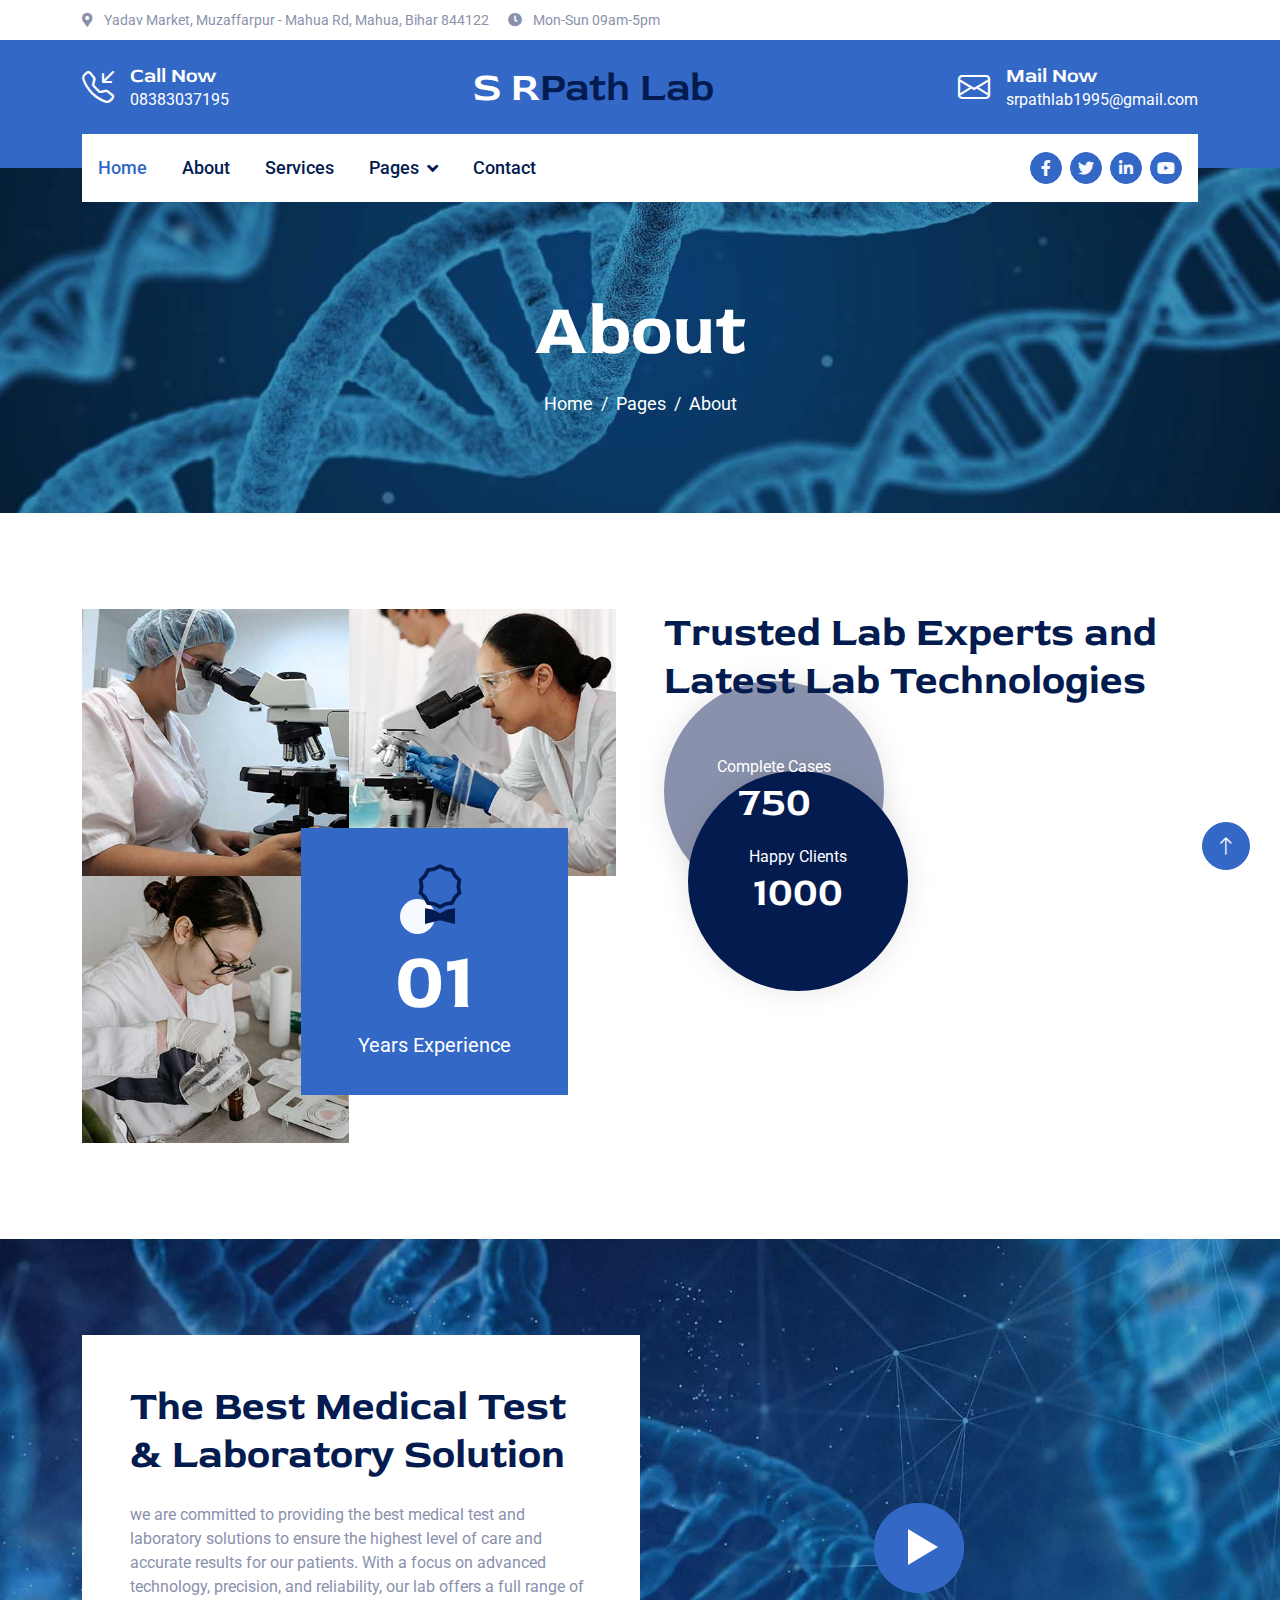
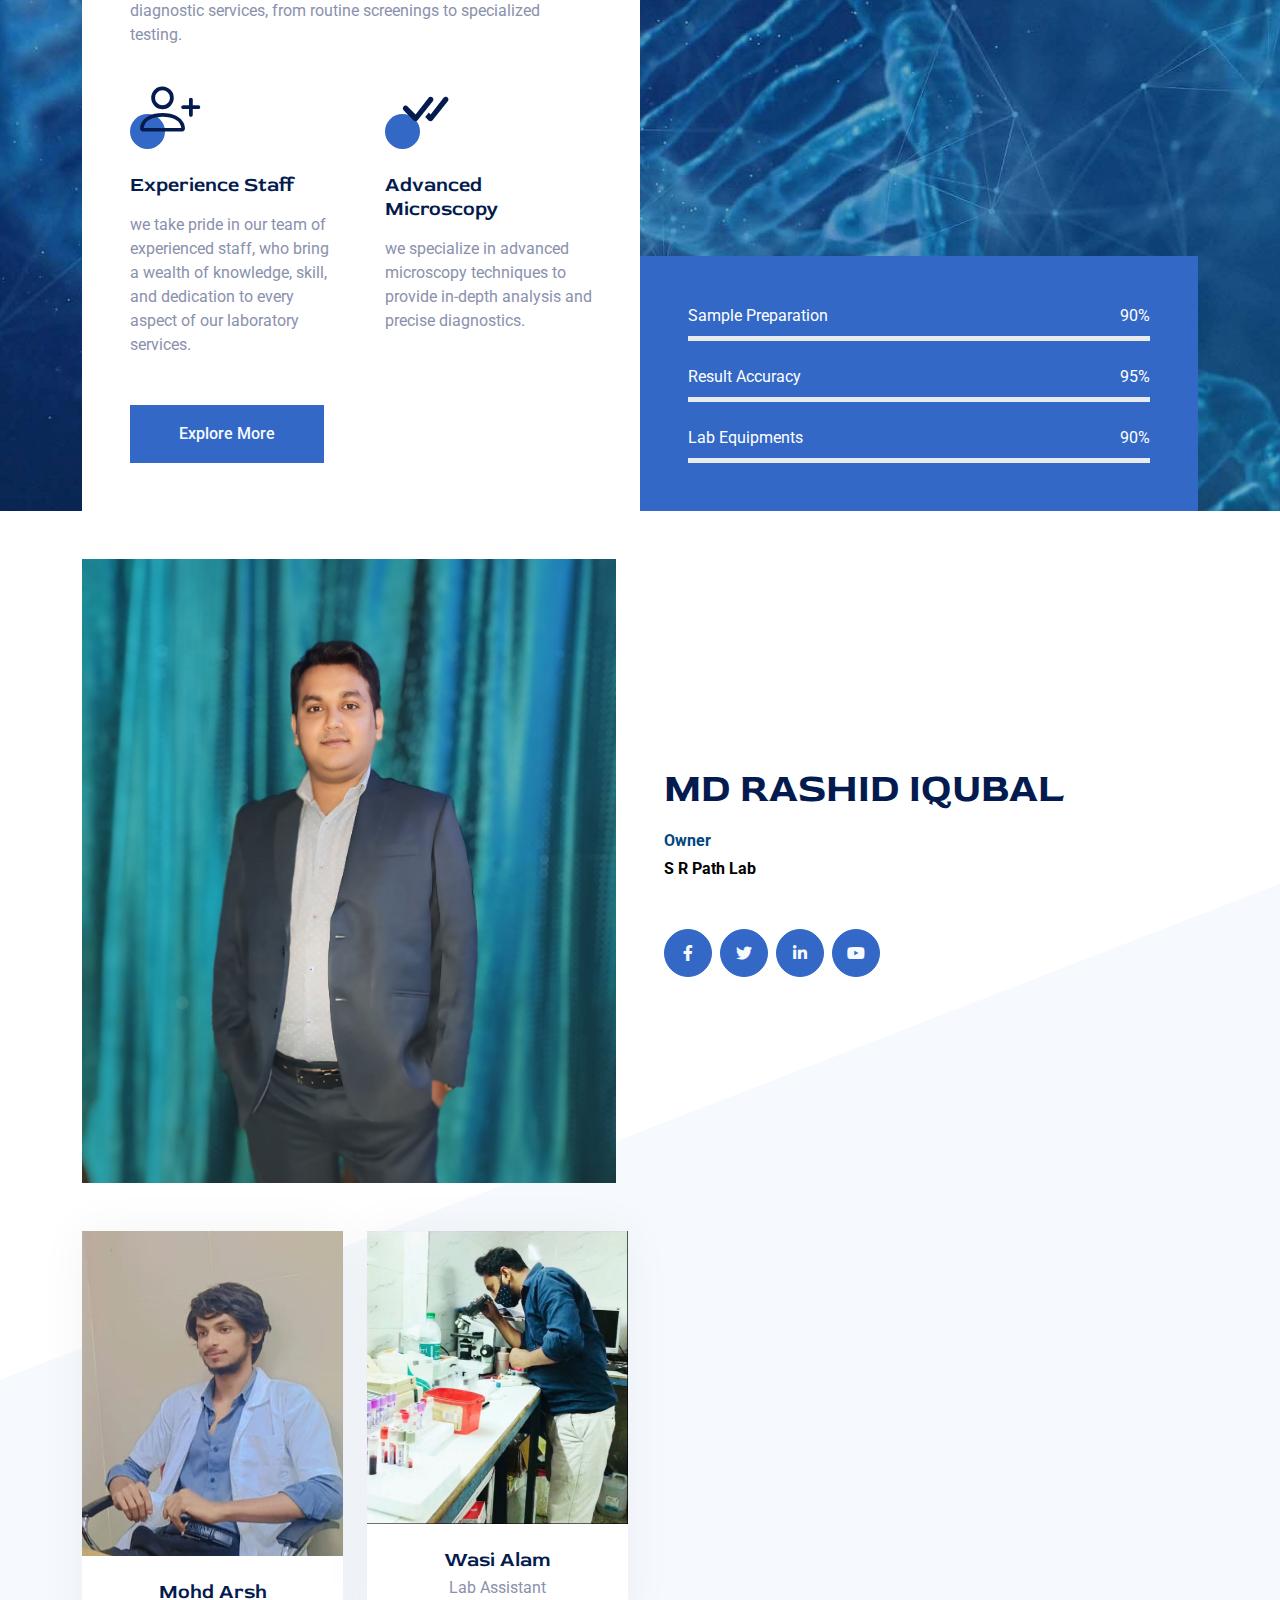
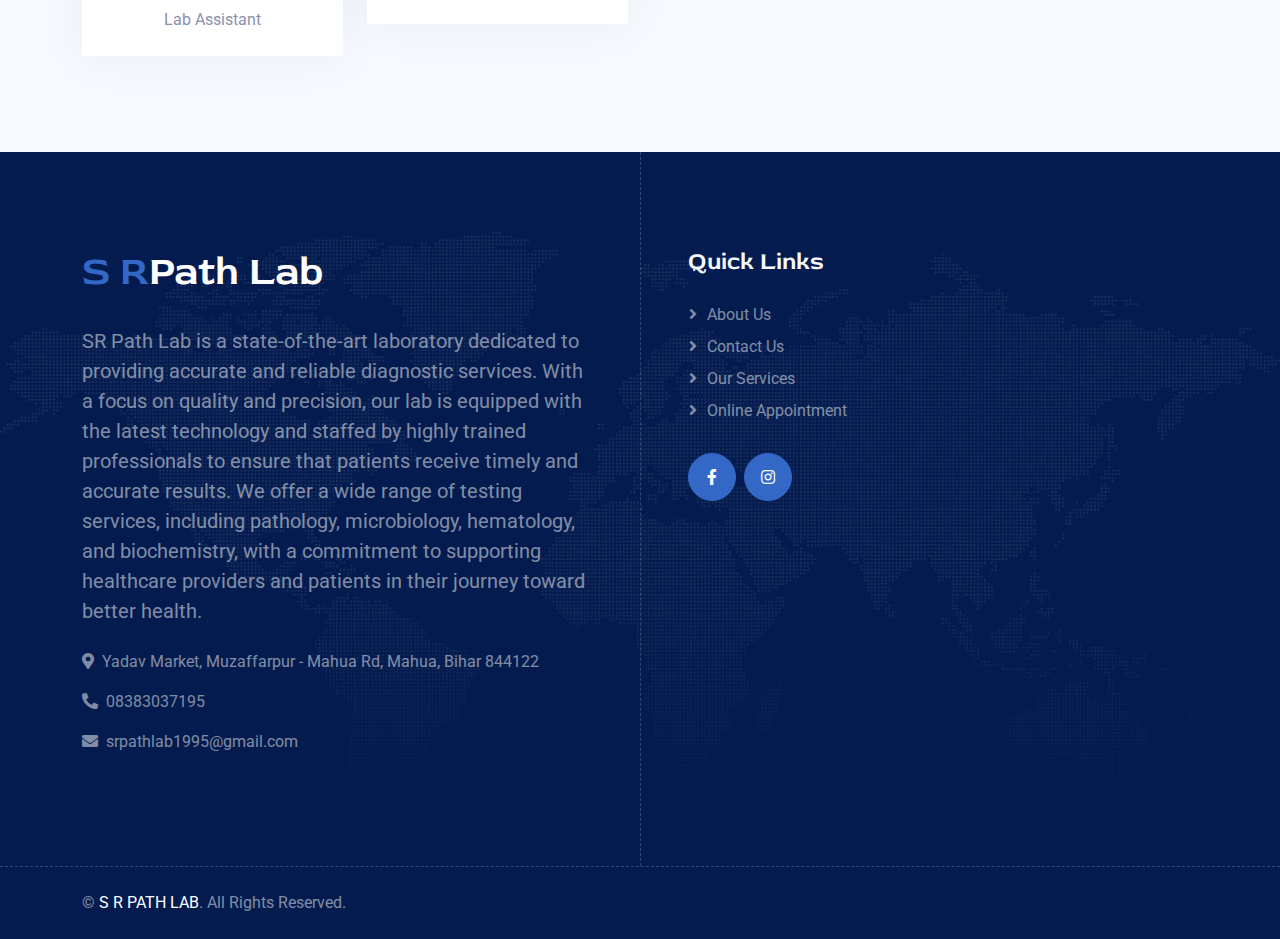
==== commit 5a85c7b5: "footer adjust" ====
--- a/about.html
+++ b/about.html
@@ -378,20 +378,18 @@
                     <div class="row g-5">
                         <div class="col-sm-6">
                             <h4 class="text-light mb-4">Quick Links</h4>
-                            <a class="btn btn-link" href="">About Us</a>
-                            <a class="btn btn-link" href="">Contact Us</a>
-                            <a class="btn btn-link" href="">Our Services</a>
-                            <a class="btn btn-link" href="">Terms & Condition</a>
-                            <a class="btn btn-link" href="">Support</a>
+                            <a class="btn btn-link" href="about.html">About Us</a>
+                            <a class="btn btn-link" href="contact.html">Contact Us</a>
+                            <a class="btn btn-link" href="service.html">Our Services</a>
+                            <a class="btn btn-link" href="appoinment.html">Online Appointment</a>
+
                         </div>
                         <div class="d-flex mt-4">
-                            <a class="btn btn-lg-square btn-primary me-2" href="#"><i class="fab fa-twitter"></i></a>
+
                             <a class="btn btn-lg-square btn-primary me-2" href="#"><i class="fab fa-facebook-f"></i></a>
-                            <a class="btn btn-lg-square btn-primary me-2" href="#"><i class="fab fa-linkedin-in"></i></a>
+
                             <a class="btn btn-lg-square btn-primary me-2" href="#"><i class="fab fa-instagram"></i></a>
                         </div>
-
-                    </div>
                 </div>
             </div>
         </div>
